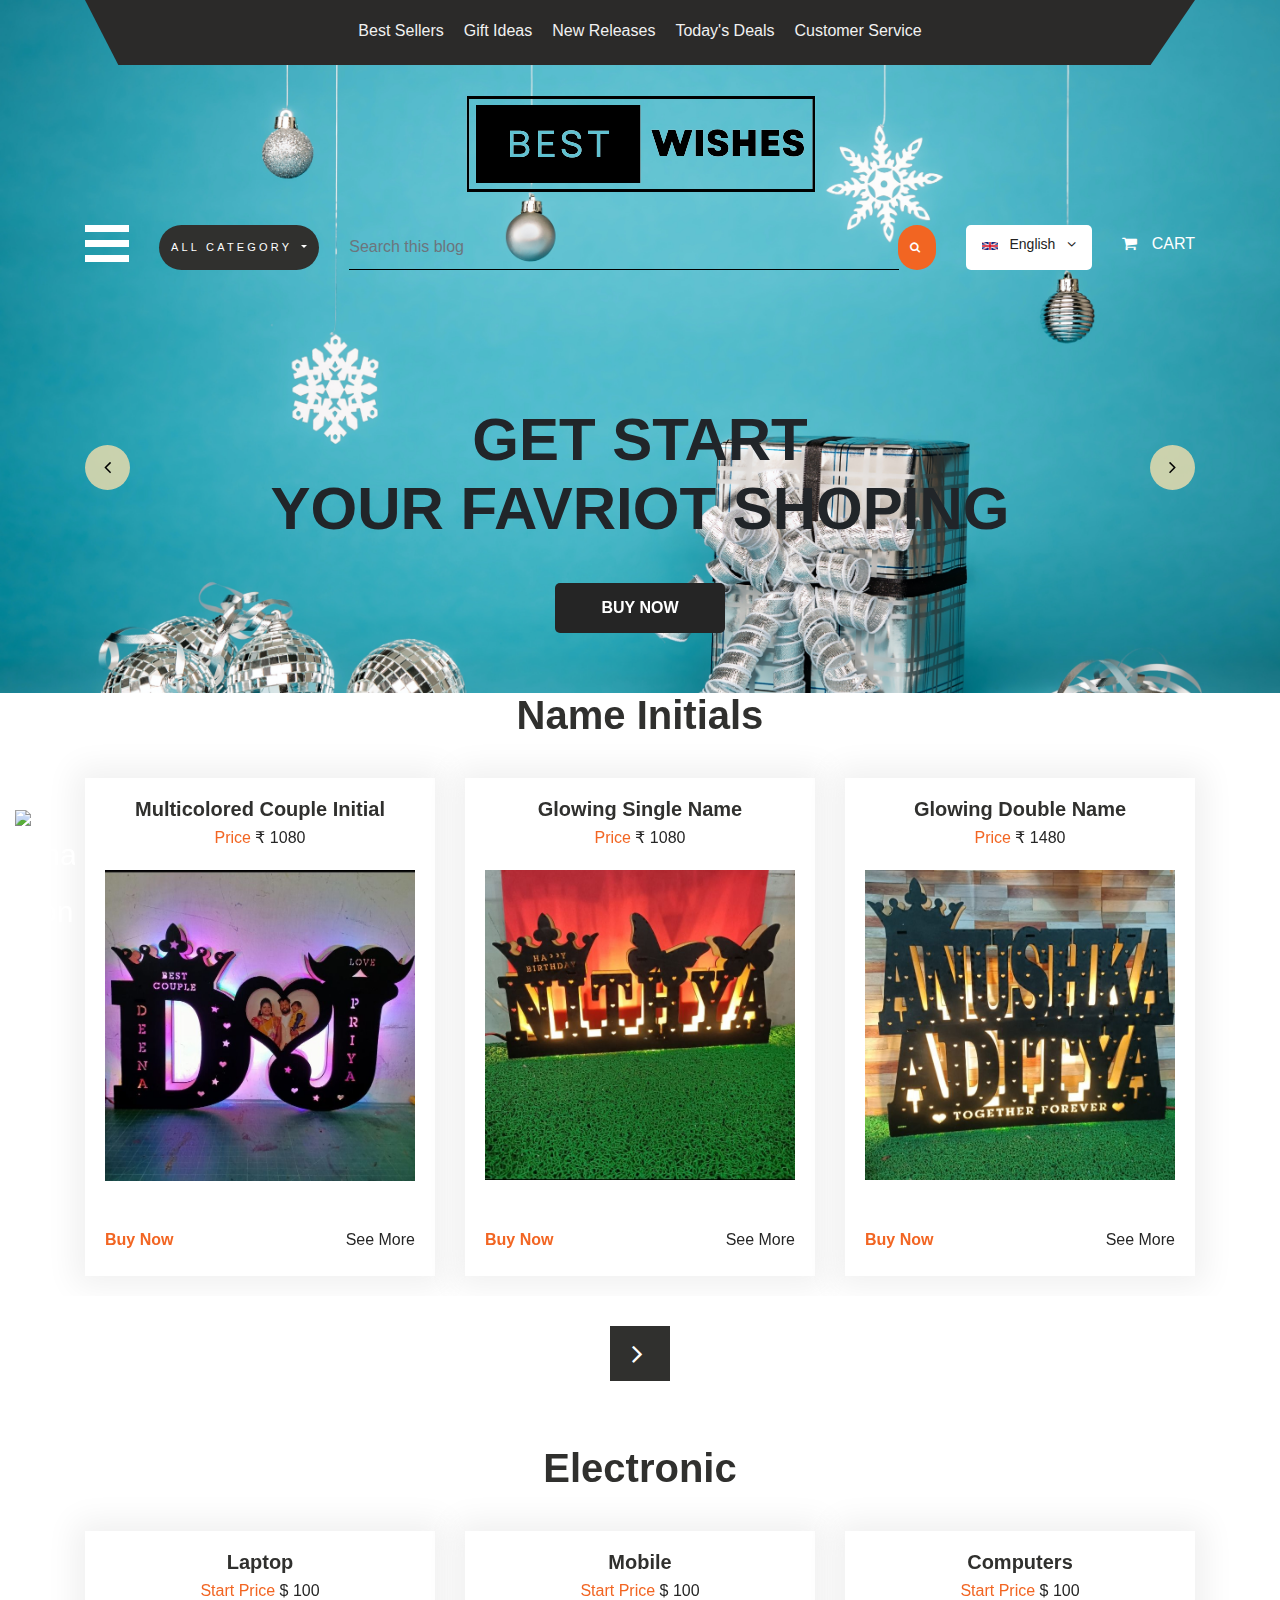
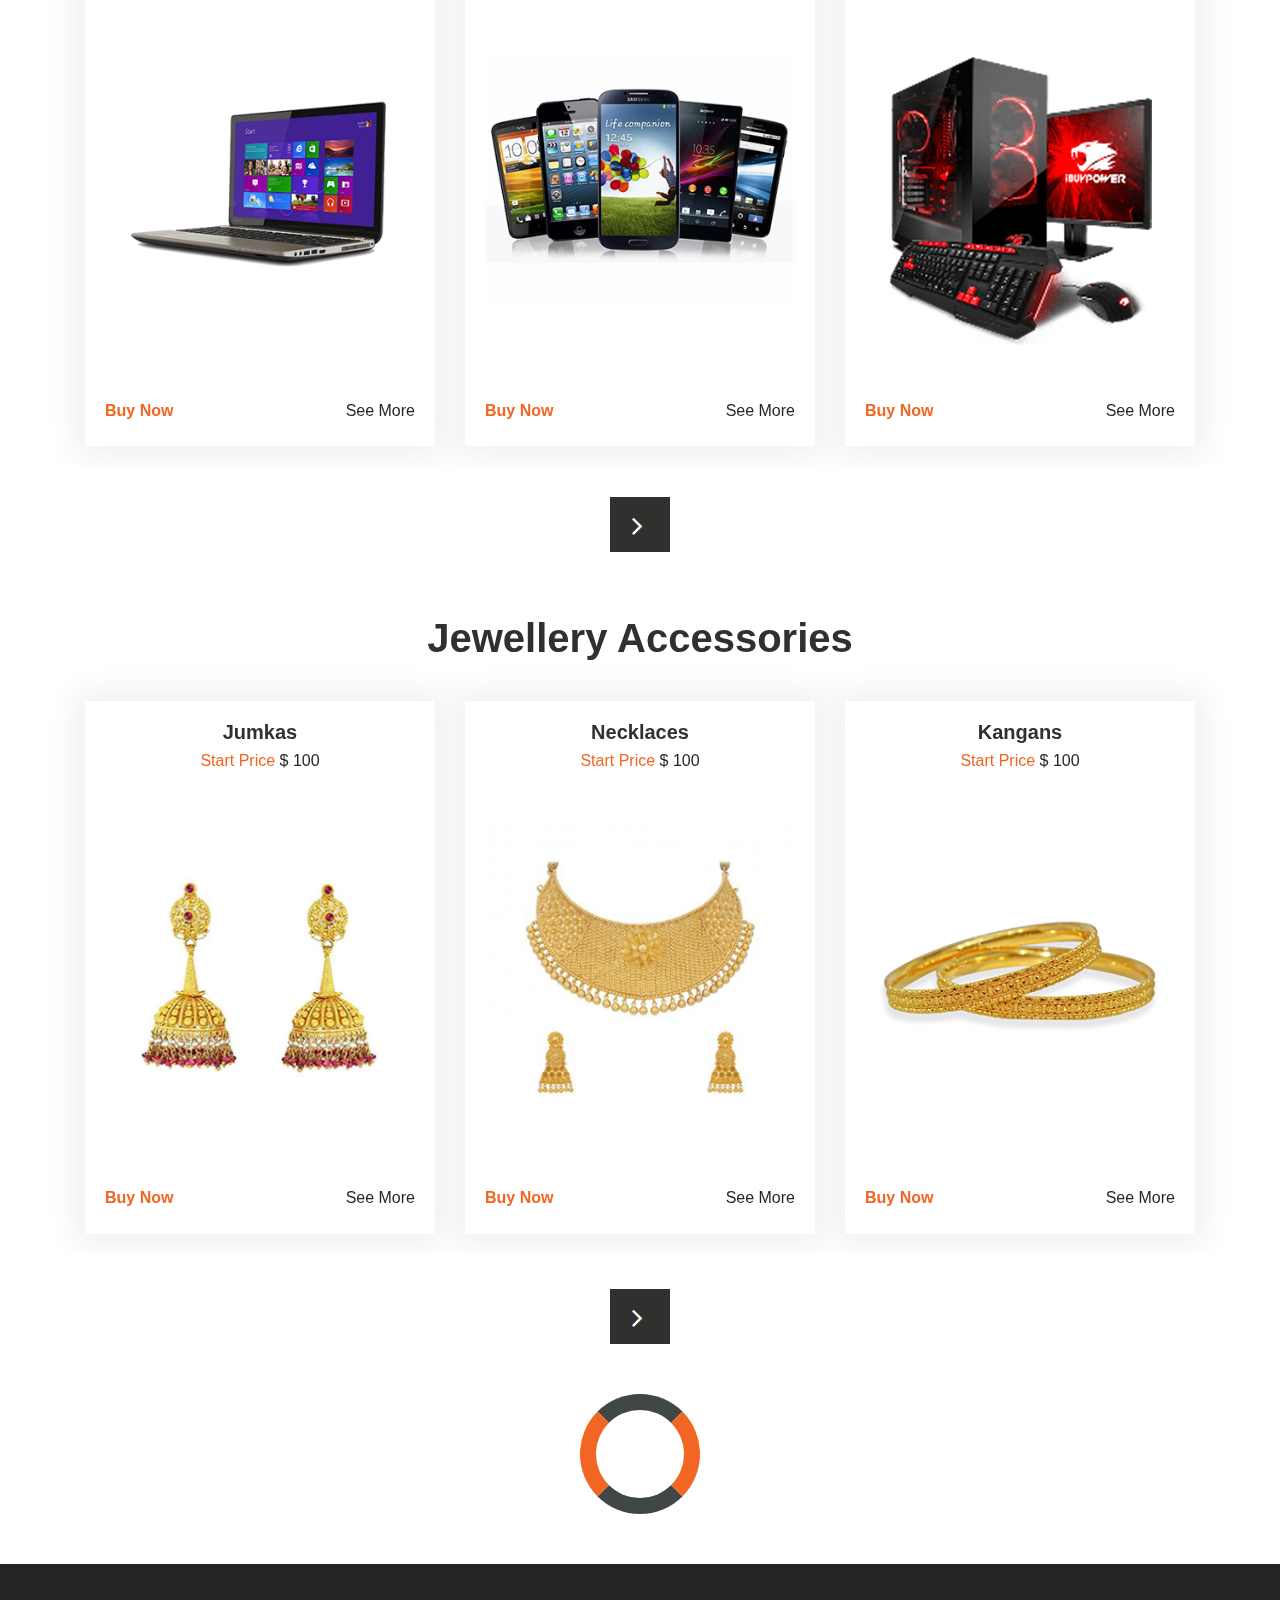
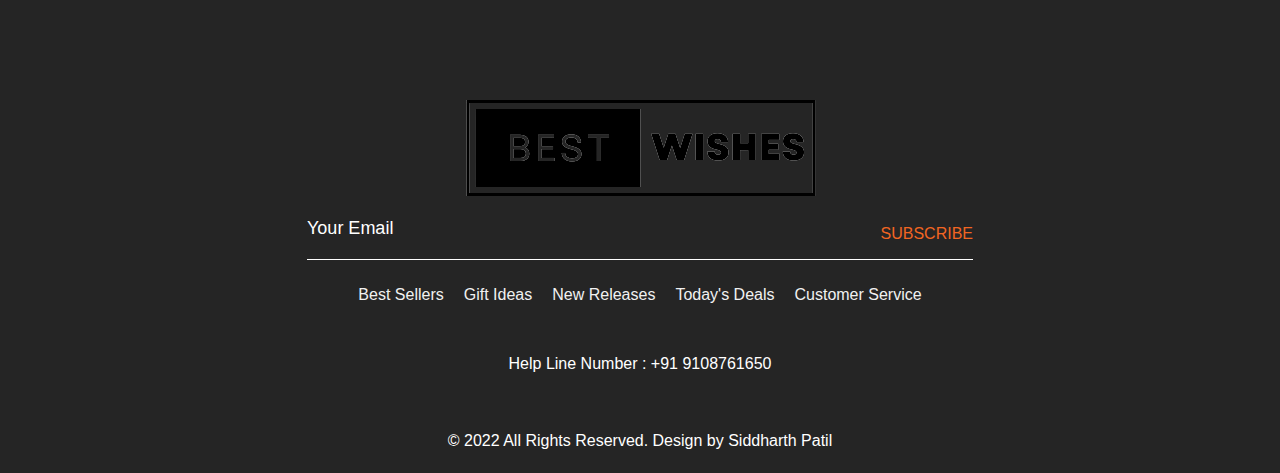
==== index.html @ 0b317fbf "first commit" ====
<!DOCTYPE html>
<html lang="en">
   <head>
      <!-- basic -->
      <meta charset="utf-8">
      <meta http-equiv="X-UA-Compatible" content="IE=edge">
      <meta name="viewport" content="width=device-width, initial-scale=1">
      <!-- mobile metas -->
      <meta name="viewport" content="width=device-width, initial-scale=1">
      <meta name="viewport" content="initial-scale=1, maximum-scale=1">
      <!-- site metas -->
      <title>Best Wishes </title>
      <meta name="keywords" content="">
      <meta name="description" content="">
      <meta name="author" content="">
      <!-- bootstrap css -->
      <link rel="stylesheet" type="text/css" href="css/bootstrap.min.css">
      <!-- style css -->
      <link rel="stylesheet" type="text/css" href="css/style.css">
      <!-- Responsive-->
      <link rel="stylesheet" href="css/responsive.css">
      <!-- fevicon -->
      <link rel="icon" href="images/fevicon.png" type="image/gif" />
      <!-- Scrollbar Custom CSS -->
      <link rel="stylesheet" href="css/jquery.mCustomScrollbar.min.css">
      <!-- Tweaks for older IEs-->
      <link rel="stylesheet" href="https://netdna.bootstrapcdn.com/font-awesome/4.0.3/css/font-awesome.css">
      <!-- fonts -->
      <link href="https://fonts.googleapis.com/css?family=Poppins:400,700&display=swap" rel="stylesheet">
      <!-- font awesome -->
      <link rel="stylesheet" type="text/css" href="https://stackpath.bootstrapcdn.com/font-awesome/4.7.0/css/font-awesome.min.css">
      <!--  -->
      <!-- owl stylesheets -->
      <link href="https://fonts.googleapis.com/css?family=Great+Vibes|Poppins:400,700&display=swap&subset=latin-ext" rel="stylesheet">
      <link rel="stylesheet" href="css/owl.carousel.min.css">
      <link rel="stylesoeet" href="css/owl.theme.default.min.css">
      <link rel="stylesheet" href="https://cdnjs.cloudflare.com/ajax/libs/fancybox/2.1.5/jquery.fancybox.min.css" media="screen">
   </head>
   <body>
      <!-- banner bg main start -->
      <div class="banner_bg_main">
         <!-- header top section start -->
         <div class="container">
            <div class="header_section_top">
               <div class="row">
                  <div class="col-sm-12">
                     <div class="custom_menu">
                        <ul>
                           <li><a href="#">Best Sellers</a></li>
                           <li><a href="#">Gift Ideas</a></li>
                           <li><a href="#">New Releases</a></li>
                           <li><a href="#">Today's Deals</a></li>
                           <li><a href="#">Customer Service</a></li>
                        </ul>
                     </div>
                  </div>
               </div>
            </div>
         </div>
         <!-- header top section start -->
         <!-- logo section start -->
         <div class="logo_section">
            <div class="container">
               <div class="row">
                  <div class="col-sm-12">
                     <div class="logo"><a href="index.html"><img src="images/logo.png"></a></div>
                  </div>
               </div>
            </div>
         </div>
         <!-- logo section end -->
         <!-- header section start -->
         <div class="header_section">
            <div class="container">
               <div class="containt_main">
                  <div id="mySidenav" class="sidenav">
                     <a href="javascript:void(0)" class="closebtn" onclick="closeNav()">&times;</a>
                     <a href="index.html">Home</a>
                     <a href="fashion.html">Fashion</a>
                     <a href="electronic.html">Electronic</a>
                     <a href="jewellery.html">Jewellery</a>
                  </div>
                  <span class="toggle_icon" onclick="openNav()"><img src="images/toggle-icon.png"></span>
                  <div class="dropdown">
                     <button class="btn btn-secondary dropdown-toggle" type="button" id="dropdownMenuButton" data-toggle="dropdown" aria-haspopup="true" aria-expanded="false">All Category 
                     </button>
                     <div class="dropdown-menu" aria-labelledby="dropdownMenuButton" style="height: 350px; overflow-y: scroll;">
                        <a class="dropdown-item" href="#name_initials">Name Initials</a>
                        <a class="dropdown-item" href="#keychaines">Personalized Keychains</a>
                        <a class="dropdown-item" href="#">Table tops</a>
                        <a class="dropdown-item" href="#">Glowing Plaque</a>
                        <a class="dropdown-item" href="#">Personalized Cushions</a>
                        <a class="dropdown-item" href="#">Engagement Platter</a>
                        <a class="dropdown-item" href="#">Miscellaneous Products</a>
                        <a class="dropdown-item" href="#">Religious Products</a>
                        <a class="dropdown-item" href="#">Personalized wall clocks</a>
                        <a class="dropdown-item" href="#">Personalized wallets</a>
                        <a class="dropdown-item" href="#">Combo</a>
                        <a class="dropdown-item" href="#">Chocolates</a>
                        <a class="dropdown-item" href="#">Name Plate</a>
                        <a class="dropdown-item" href="#">Photo Frame</a>
                        <a class="dropdown-item" href="#">Calendar</a>
                        <a class="dropdown-item" href="#">Gifts for valentine's</a>
                        <a class="dropdown-item" href="#">Neon Signs</a>
                     </div>
                  </div>
                  <div class="main">
                     <!-- Another variation with a button -->
                     <div class="input-group">
                        <input type="text" class="form-control" placeholder="Search this blog">
                        <div class="input-group-append">
                           <button class="btn btn-secondary" type="button" style="background-color: #f26522; border-color:#f26522 ">
                           <i class="fa fa-search"></i>
                           </button>
                        </div>
                     </div>
                  </div>
                  <div class="header_box">
                     <div class="lang_box ">
                        <a href="#" title="Language" class="nav-link" data-toggle="dropdown" aria-expanded="true">
                        <img src="images/flag-uk.png" alt="flag" class="mr-2 " title="United Kingdom"> English <i class="fa fa-angle-down ml-2" aria-hidden="true"></i>
                        </a>
                        <div class="dropdown-menu ">
                           <a href="#" class="dropdown-item">
                           <img src="images/flag-france.png" class="mr-2" alt="flag">
                           French
                           </a>
                        </div>
                     </div>
                     <div class="login_menu">
                        <ul>
                           <li><a href="#">
                              <i class="fa fa-shopping-cart" aria-hidden="true"></i>
                              <span class="padding_10">Cart</span></a>
                           </li>
                           <!-- <li><a href="#">
                              <i class="fa fa-user" aria-hidden="true"></i>
                              <span class="padding_10">Cart</span></a>
                           </li> -->
                        </ul>
                     </div>
                  </div>
               </div>
            </div>
         </div>
         <!-- header section end -->
         <!-- banner section start -->
         <div class="banner_section layout_padding">
            <div class="container">
               <div id="my_slider" class="carousel slide" data-ride="carousel">
                  <div class="carousel-inner">
                     <div class="carousel-item active">
                        <div class="row">
                           <div class="col-sm-12">
                              <h1 class="banner_taital">Get Start <br>Your favriot shoping</h1>
                              <div class="buynow_bt"><a href="#">Buy Now</a></div>
                           </div>
                        </div>
                     </div>
                     <div class="carousel-item">
                        <div class="row">
                           <div class="col-sm-12">
                              <h1 class="banner_taital">Best Gift <br>For your Friends</h1>
                              <div class="buynow_bt"><a href="#">Buy Now</a></div>
                           </div>
                        </div>
                     </div>
                     <div class="carousel-item">
                        <div class="row">
                           <div class="col-sm-12">
                              <h1 class="banner_taital">Best Gift <br>For your Family Member</h1>
                              <div class="buynow_bt"><a href="#">Buy Now</a></div>
                           </div>
                        </div>
                     </div>
                     <div class="carousel-item">
                        <div class="row">
                           <div class="col-sm-12">
                              <h1 class="banner_taital">Best Gift <br>For your best person</h1>
                              <div class="buynow_bt"><a href="#">Buy Now</a></div>
                           </div>
                        </div>
                     </div>
                  </div>
                  <a class="carousel-control-prev" href="#my_slider" role="button" data-slide="prev">
                  <i class="fa fa-angle-left"></i>
                  </a>
                  <a class="carousel-control-next" href="#my_slider" role="button" data-slide="next">
                  <i class="fa fa-angle-right"></i>
                  </a>
               </div>
            </div>
         </div>
         <!-- banner section end -->
      </div>
      <!-- banner bg main end -->
      <!-- fashion section start -->
      <div class="fashion_section" id="name_initials">
         <div id="main_slider" class="carousel slide" data-ride="carousel">
            <div class="carousel-inner">
               <div class="carousel-item active">
                  <div class="container">
                     <h1 class="fashion_taital">Name Initials</h1>
                     <div class="fashion_section_2">
                        <div class="row">
                           <div class="col-lg-4 col-sm-4">
                              <div class="box_main">
                                 <h4 class="shirt_text">Multicolored Couple Initial </h4>
                                 <p class="price_text">Price  <span style="color: #262626;">₹ 1080</span></p>
                                 <div class="tshirt_img"><img src="images/Name_Initials/Multicolored_couple_Initial.jpg"></div>
                                 <div class="btn_main">
                                    <div class="buy_bt"><a href="byunow.html">Buy Now</a></div>
                                    <div class="seemore_bt"><a href="#">See More</a></div>
                                 </div>
                              </div>
                           </div>
                           <div class="col-lg-4 col-sm-4">
                              <div class="box_main">
                                 <h4 class="shirt_text">Glowing Single Name</h4>
                                 <p class="price_text">Price  <span style="color: #262626;">₹ 1080</span></p>
                                 <div class="tshirt_img"><img src="images/Name_Initials/glowing_single_name.jpg"></div>
                                 <div class="btn_main">
                                    <div class="buy_bt"><a href="#">Buy Now</a></div>
                                    <div class="seemore_bt"><a href="#">See More</a></div>
                                 </div>
                              </div>
                           </div>
                           <div class="col-lg-4 col-sm-4">
                              <div class="box_main">
                                 <h4 class="shirt_text">Glowing Double Name</h4>
                                 <p class="price_text">Price  <span style="color: #262626;">₹ 1480</span></p>
                                 <div class="tshirt_img"><img src="images/Name_Initials/Glowing_Double_name.jpg"></div>
                                 <div class="btn_main">
                                    <div class="buy_bt"><a href="#">Buy Now</a></div>
                                    <div class="seemore_bt"><a href="#">See More</a></div>
                                 </div>
                              </div>
                           </div>
                        </div>
                     </div>
                  </div>
               </div>
               <div class="carousel-item">
                  <div class="container">
                     <h1 class="fashion_taital">Name Initials</h1>
                     <div class="fashion_section_2">
                        <div class="row">
                           <div class="col-lg-4 col-sm-4">
                              <div class="box_main">
                                 <h4 class="shirt_text">Led Name Table Top</h4>
                                 <p class="price_text">Price  <span style="color: #262626;">₹ 1080.00</span></p>
                                 <div class="tshirt_img"><img src="images/Name_Initials/Led_Name_table_Top.jpg"></div>
                                 <div class="btn_main">
                                    <div class="buy_bt"><a href="#">Buy Now</a></div>
                                    <div class="seemore_bt"><a href="#">See More</a></div>
                                 </div>
                              </div>
                           </div>
                           <div class="col-lg-4 col-sm-4">
                              <div class="box_main">
                                 <h4 class="shirt_text">Glowing Couple Initial<h4>
                                 <p class="price_text">Price  <span style="color: #262626;">₹ 999</span></p>
                                 <div class="tshirt_img"><img src="images/Name_Initials/Glowing_couple_Initial.jpg"></div>
                                 <div class="btn_main">
                                    <div class="buy_bt"><a href="#">Buy Now</a></div>
                                    <div class="seemore_bt"><a href="#">See More</a></div>
                                 </div>
                              </div>
                           </div>
                           <div class="col-lg-4 col-sm-4">
                              <div class="box_main">
                                 <h4 class="shirt_text">LED Initial</h4>
                                 <p class="price_text">Price  <span style="color: #262626;">₹ 800</span></p>
                                 <div class="tshirt_img"><img src="images/Name_Initials/LED_Initial.jpg"></div>
                                 <div class="btn_main">
                                    <div class="buy_bt"><a href="#">Buy Now</a></div>
                                    <div class="seemore_bt"><a href="#">See More</a></div>
                                 </div>
                              </div>
                           </div>
                        </div>
                     </div>
                  </div>
               </div>
            </div>
            <a class="carousel-control-prev" href="#main_slider" role="button" data-slide="prev">
            <i class="fa fa-angle-left"></i>
            </a>
            <a class="carousel-control-next" href="#main_slider" role="button" data-slide="next">
            <i class="fa fa-angle-right"></i>
            </a>
         </div>
      </div>
      <!-- fashion section end -->
      <!-- electronic section start -->
      <div class="fashion_section" id="keychaines">
         <div id="electronic_main_slider" class="carousel slide" data-ride="carousel">
            <div class="carousel-inner">
               <div class="carousel-item active">
                  <div class="container">
                     <h1 class="fashion_taital">Electronic</h1>
                     <div class="fashion_section_2">
                        <div class="row">
                           <div class="col-lg-4 col-sm-4">
                              <div class="box_main">
                                 <h4 class="shirt_text">Laptop</h4>
                                 <p class="price_text">Start Price  <span style="color: #262626;">$ 100</span></p>
                                 <div class="electronic_img"><img src="images/laptop-img.png"></div>
                                 <div class="btn_main">
                                    <div class="buy_bt"><a href="#">Buy Now</a></div>
                                    <div class="seemore_bt"><a href="#">See More</a></div>
                                 </div>
                              </div>
                           </div>
                           <div class="col-lg-4 col-sm-4">
                              <div class="box_main">
                                 <h4 class="shirt_text">Mobile</h4>
                                 <p class="price_text">Start Price  <span style="color: #262626;">$ 100</span></p>
                                 <div class="electronic_img"><img src="images/mobile-img.png"></div>
                                 <div class="btn_main">
                                    <div class="buy_bt"><a href="#">Buy Now</a></div>
                                    <div class="seemore_bt"><a href="#">See More</a></div>
                                 </div>
                              </div>
                           </div>
                           <div class="col-lg-4 col-sm-4">
                              <div class="box_main">
                                 <h4 class="shirt_text">Computers</h4>
                                 <p class="price_text">Start Price  <span style="color: #262626;">$ 100</span></p>
                                 <div class="electronic_img"><img src="images/computer-img.png"></div>
                                 <div class="btn_main">
                                    <div class="buy_bt"><a href="#">Buy Now</a></div>
                                    <div class="seemore_bt"><a href="#">See More</a></div>
                                 </div>
                              </div>
                           </div>
                        </div>
                     </div>
                  </div>
               </div>
               <div class="carousel-item">
                  <div class="container">
                     <h1 class="fashion_taital">Electronic</h1>
                     <div class="fashion_section_2">
                        <div class="row">
                           <div class="col-lg-4 col-sm-4">
                              <div class="box_main">
                                 <h4 class="shirt_text">Laptop</h4>
                                 <p class="price_text">Start Price  <span style="color: #262626;">$ 100</span></p>
                                 <div class="electronic_img"><img src="images/laptop-img.png"></div>
                                 <div class="btn_main">
                                    <div class="buy_bt"><a href="#">Buy Now</a></div>
                                    <div class="seemore_bt"><a href="#">See More</a></div>
                                 </div>
                              </div>
                           </div>
                           <div class="col-lg-4 col-sm-4">
                              <div class="box_main">
                                 <h4 class="shirt_text">Mobile</h4>
                                 <p class="price_text">Start Price  <span style="color: #262626;">$ 100</span></p>
                                 <div class="electronic_img"><img src="images/mobile-img.png"></div>
                                 <div class="btn_main">
                                    <div class="buy_bt"><a href="#">Buy Now</a></div>
                                    <div class="seemore_bt"><a href="#">See More</a></div>
                                 </div>
                              </div>
                           </div>
                           <div class="col-lg-4 col-sm-4">
                              <div class="box_main">
                                 <h4 class="shirt_text">Computers</h4>
                                 <p class="price_text">Start Price  <span style="color: #262626;">$ 100</span></p>
                                 <div class="electronic_img"><img src="images/computer-img.png"></div>
                                 <div class="btn_main">
                                    <div class="buy_bt"><a href="#">Buy Now</a></div>
                                    <div class="seemore_bt"><a href="#">See More</a></div>
                                 </div>
                              </div>
                           </div>
                        </div>
                     </div>
                  </div>
               </div>
               <div class="carousel-item">
                  <div class="container">
                     <h1 class="fashion_taital">Electronic</h1>
                     <div class="fashion_section_2">
                        <div class="row">
                           <div class="col-lg-4 col-sm-4">
                              <div class="box_main">
                                 <h4 class="shirt_text">Laptop</h4>
                                 <p class="price_text">Start Price  <span style="color: #262626;">$ 100</span></p>
                                 <div class="electronic_img"><img src="images/laptop-img.png"></div>
                                 <div class="btn_main">
                                    <div class="buy_bt"><a href="#">Buy Now</a></div>
                                    <div class="seemore_bt"><a href="#">See More</a></div>
                                 </div>
                              </div>
                           </div>
                           <div class="col-lg-4 col-sm-4">
                              <div class="box_main">
                                 <h4 class="shirt_text">Mobile</h4>
                                 <p class="price_text">Start Price  <span style="color: #262626;">$ 100</span></p>
                                 <div class="electronic_img"><img src="images/mobile-img.png"></div>
                                 <div class="btn_main">
                                    <div class="buy_bt"><a href="#">Buy Now</a></div>
                                    <div class="seemore_bt"><a href="#">See More</a></div>
                                 </div>
                              </div>
                           </div>
                           <div class="col-lg-4 col-sm-4">
                              <div class="box_main">
                                 <h4 class="shirt_text">Computers</h4>
                                 <p class="price_text">Start Price  <span style="color: #262626;">$ 100</span></p>
                                 <div class="electronic_img"><img src="images/computer-img.png"></div>
                                 <div class="btn_main">
                                    <div class="buy_bt"><a href="#">Buy Now</a></div>
                                    <div class="seemore_bt"><a href="#">See More</a></div>
                                 </div>
                              </div>
                           </div>
                        </div>
                     </div>
                  </div>
               </div>
            </div>
            <a class="carousel-control-prev" href="#electronic_main_slider" role="button" data-slide="prev">
            <i class="fa fa-angle-left"></i>
            </a>
            <a class="carousel-control-next" href="#electronic_main_slider" role="button" data-slide="next">
            <i class="fa fa-angle-right"></i>
            </a>
         </div>
      </div>
      <!-- electronic section end -->
      <!-- jewellery  section start -->
      <div class="jewellery_section">
         <div id="jewellery_main_slider" class="carousel slide" data-ride="carousel">
            <div class="carousel-inner">
               <div class="carousel-item active">
                  <div class="container">
                     <h1 class="fashion_taital">Jewellery Accessories</h1>
                     <div class="fashion_section_2">
                        <div class="row">
                           <div class="col-lg-4 col-sm-4">
                              <div class="box_main">
                                 <h4 class="shirt_text">Jumkas</h4>
                                 <p class="price_text">Start Price  <span style="color: #262626;">$ 100</span></p>
                                 <div class="jewellery_img"><img src="images/jhumka-img.png"></div>
                                 <div class="btn_main">
                                    <div class="buy_bt"><a href="#">Buy Now</a></div>
                                    <div class="seemore_bt"><a href="#">See More</a></div>
                                 </div>
                              </div>
                           </div>
                           <div class="col-lg-4 col-sm-4">
                              <div class="box_main">
                                 <h4 class="shirt_text">Necklaces</h4>
                                 <p class="price_text">Start Price  <span style="color: #262626;">$ 100</span></p>
                                 <div class="jewellery_img"><img src="images/neklesh-img.png"></div>
                                 <div class="btn_main">
                                    <div class="buy_bt"><a href="#">Buy Now</a></div>
                                    <div class="seemore_bt"><a href="#">See More</a></div>
                                 </div>
                              </div>
                           </div>
                           <div class="col-lg-4 col-sm-4">
                              <div class="box_main">
                                 <h4 class="shirt_text">Kangans</h4>
                                 <p class="price_text">Start Price  <span style="color: #262626;">$ 100</span></p>
                                 <div class="jewellery_img"><img src="images/kangan-img.png"></div>
                                 <div class="btn_main">
                                    <div class="buy_bt"><a href="#">Buy Now</a></div>
                                    <div class="seemore_bt"><a href="#">See More</a></div>
                                 </div>
                              </div>
                           </div>
                        </div>
                     </div>
                  </div>
               </div>
               <div class="carousel-item">
                  <div class="container">
                     <h1 class="fashion_taital">Jewellery Accessories</h1>
                     <div class="fashion_section_2">
                        <div class="row">
                           <div class="col-lg-4 col-sm-4">
                              <div class="box_main">
                                 <h4 class="shirt_text">Jumkas</h4>
                                 <p class="price_text">Start Price  <span style="color: #262626;">$ 100</span></p>
                                 <div class="jewellery_img"><img src="images/jhumka-img.png"></div>
                                 <div class="btn_main">
                                    <div class="buy_bt"><a href="#">Buy Now</a></div>
                                    <div class="seemore_bt"><a href="#">See More</a></div>
                                 </div>
                              </div>
                           </div>
                           <div class="col-lg-4 col-sm-4">
                              <div class="box_main">
                                 <h4 class="shirt_text">Necklaces</h4>
                                 <p class="price_text">Start Price  <span style="color: #262626;">$ 100</span></p>
                                 <div class="jewellery_img"><img src="images/neklesh-img.png"></div>
                                 <div class="btn_main">
                                    <div class="buy_bt"><a href="#">Buy Now</a></div>
                                    <div class="seemore_bt"><a href="#">See More</a></div>
                                 </div>
                              </div>
                           </div>
                           <div class="col-lg-4 col-sm-4">
                              <div class="box_main">
                                 <h4 class="shirt_text">Kangans</h4>
                                 <p class="price_text">Start Price  <span style="color: #262626;">$ 100</span></p>
                                 <div class="jewellery_img"><img src="images/kangan-img.png"></div>
                                 <div class="btn_main">
                                    <div class="buy_bt"><a href="#">Buy Now</a></div>
                                    <div class="seemore_bt"><a href="#">See More</a></div>
                                 </div>
                              </div>
                           </div>
                        </div>
                     </div>
                  </div>
               </div>
               <div class="carousel-item">
                  <div class="container">
                     <h1 class="fashion_taital">Jewellery Accessories</h1>
                     <div class="fashion_section_2">
                        <div class="row">
                           <div class="col-lg-4 col-sm-4">
                              <div class="box_main">
                                 <h4 class="shirt_text">Jumkas</h4>
                                 <p class="price_text">Start Price  <span style="color: #262626;">$ 100</span></p>
                                 <div class="jewellery_img"><img src="images/jhumka-img.png"></div>
                                 <div class="btn_main">
                                    <div class="buy_bt"><a href="#">Buy Now</a></div>
                                    <div class="seemore_bt"><a href="#">See More</a></div>
                                 </div>
                              </div>
                           </div>
                           <div class="col-lg-4 col-sm-4">
                              <div class="box_main">
                                 <h4 class="shirt_text">Necklaces</h4>
                                 <p class="price_text">Start Price  <span style="color: #262626;">$ 100</span></p>
                                 <div class="jewellery_img"><img src="images/neklesh-img.png"></div>
                                 <div class="btn_main">
                                    <div class="buy_bt"><a href="#">Buy Now</a></div>
                                    <div class="seemore_bt"><a href="#">See More</a></div>
                                 </div>
                              </div>
                           </div>
                           <div class="col-lg-4 col-sm-4">
                              <div class="box_main">
                                 <h4 class="shirt_text">Kangans</h4>
                                 <p class="price_text">Start Price  <span style="color: #262626;">$ 100</span></p>
                                 <div class="jewellery_img"><img src="images/kangan-img.png"></div>
                                 <div class="btn_main">
                                    <div class="buy_bt"><a href="#">Buy Now</a></div>
                                    <div class="seemore_bt"><a href="#">See More</a></div>
                                 </div>
                              </div>
                           </div>
                        </div>
                     </div>
                  </div>
               </div>
            </div>
            <a class="carousel-control-prev" href="#jewellery_main_slider" role="button" data-slide="prev">
            <i class="fa fa-angle-left"></i>
            </a>
            <a class="carousel-control-next" href="#jewellery_main_slider" role="button" data-slide="next">
            <i class="fa fa-angle-right"></i>
            </a>
            <div class="loader_main">
               <div class="loader"></div>
            </div>
         </div>
      </div>
      <!-- jewellery  section end -->
      <!-- footer section start -->
      <div class="footer_section layout_padding">
         <div class="container">
            <div class="footer_logo"><a href="index.html"><img src="images/logo.png"></a></div>
            <div class="input_bt">
               <input type="text" class="mail_bt" placeholder="Your Email" name="Your Email">
               <span class="subscribe_bt" id="basic-addon2"><a href="#">Subscribe</a></span>
            </div>
            <div class="footer_menu">
               <ul>
                  <li><a href="#">Best Sellers</a></li>
                  <li><a href="#">Gift Ideas</a></li>
                  <li><a href="#">New Releases</a></li>
                  <li><a href="#">Today's Deals</a></li>
                  <li><a href="#">Customer Service</a></li>
               </ul>
            </div>
            <div class="location_main">Help Line  Number : <a href="#">+91 9108761650</a></div>
         </div>
      </div>
      <!-- footer section end -->
      <!-- copyright section start -->
      <div class="copyright_section">
         <div class="container">
            <p class="copyright_text">© 2022 All Rights Reserved. Design by <a href="https://html.design">Siddharth Patil</a></p>
         </div>
      </div>
      <!-- copyright section end -->
      <!-- whats-app floating -->
      <a class="whats-app" href="https://wa.me/9108761650" target="_blank">
         <img class="my-float" src="https://proffitify-assets.s3.ap-south-1.amazonaws.com/img/whatsapp.png" alt="Whatsapp-Icon" />
      </a>
      <!-- Javascript files-->
      <script src="js/jquery.min.js"></script>
      <script src="js/popper.min.js"></script>
      <script src="js/bootstrap.bundle.min.js"></script>
      <script src="js/jquery-3.0.0.min.js"></script>
      <script src="js/plugin.js"></script>
      <!-- sidebar -->
      <script src="js/jquery.mCustomScrollbar.concat.min.js"></script>
      <script src="js/custom.js"></script>
      <script>
         function openNav() {
           document.getElementById("mySidenav").style.width = "250px";
         }
         
         function closeNav() {
           document.getElementById("mySidenav").style.width = "0";
         }
      </script>
   </body>
</html>
---- css/style.css ----
--------------------------------------------------------------------- File Name: style.css ---------------------------------------------------------------------*/
/*--------------------------------------------------------------------- import Files ---------------------------------------------------------------------*/

@import url(animate.min.css);
@import url(normalize.css);
@import url(icomoon.css);
@import url(css/font-awesome.min.css);
@import url(meanmenu.css);
@import url(owl.carousel.min.css);
@import url(swiper.min.css);
@import url(slick.css);
@import url(jquery.fancybox.min.css);
@import url(jquery-ui.css);
@import url(nice-select.css);

/*--------------------------------------------------------------------- skeleton ---------------------------------------------------------------------*/

* {
    box-sizing: border-box !important;
    transition: ease all 0.5s;
}

html {
    scroll-behavior: smooth;
    overflow-x: hidden;
}

body {
    color: #666666;
    font-size: 14px;
    line-height: 1.80857;
    font-weight: normal;
    overflow-x: hidden;
    font-family: 'Poppins', sans-serif;
}

a {
    color: #1f1f1f;
    text-decoration: none !important;
    outline: none !important;
    -webkit-transition: all .3s ease-in-out;
    -moz-transition: all .3s ease-in-out;
    -ms-transition: all .3s ease-in-out;
    -o-transition: all .3s ease-in-out;
    transition: all .3s ease-in-out;
}

h1,
h2,
h3,
h4,
h5,
h6 {
    letter-spacing: 0;
    font-weight: normal;
    position: relative;
    padding: 0 0 10px 0;
    font-weight: normal;
    line-height: normal;
    color: #111111;
    margin: 0
}

h1 {
    font-size: 24px
}

h2 {
    font-size: 22px
}

h3 {
    font-size: 18px
}

h4 {
    font-size: 16px
}

h5 {
    font-size: 14px
}

h6 {
    font-size: 13px
}

*,
*::after,
*::before {
    -webkit-box-sizing: border-box;
    -moz-box-sizing: border-box;
    box-sizing: border-box;
}

h1 a,
h2 a,
h3 a,
h4 a,
h5 a,
h6 a {
    color: #212121;
    text-decoration: none!important;
    opacity: 1
}

button:focus {
    outline: none;
}

ul,
li,
ol {
    margin: 0px;
    padding: 0px;
    list-style: none;
}

p {
    margin: 20px;
    font-weight: 300;
    font-size: 15px;
    line-height: 24px;
}

a {
    color: #222222;
    text-decoration: none;
    outline: none !important;
}

a,
.btn {
    text-decoration: none !important;
    outline: none !important;
    -webkit-transition: all .3s ease-in-out;
    -moz-transition: all .3s ease-in-out;
    -ms-transition: all .3s ease-in-out;
    -o-transition: all .3s ease-in-out;
    transition: all .3s ease-in-out;
}

img {
    max-width: 100%;
    height: auto;
}

 :focus {
    outline: 0;
}

.paddind_bottom_0 {
    padding-bottom: 0 !important;
}

.btn-custom {
    margin-top: 20px;
    background-color: transparent !important;
    border: 2px solid #ddd;
    padding: 12px 40px;
    font-size: 16px;
}

.lead {
    font-size: 18px;
    line-height: 30px;
    color: #767676;
    margin: 0;
    padding: 0;
}

.form-control:focus {
    border-color: #ffffff !important;
    box-shadow: 0 0 0 .2rem rgba(255, 255, 255, .25);
}

.navbar-form input {
    border: none !important;
}

.badge {
    font-weight: 500;
}

blockquote {
    margin: 20px 0 20px;
    padding: 30px;
}

button {
    border: 0;
    margin: 0;
    padding: 0;
    cursor: pointer;
}

.full {
    float: left;
    width: 100%;
}

.layout_padding {
    padding-top:  135px;
    padding-bottom: 0px;
}

.padding_0 {
    padding: 0px;
}


/* banner bg main start */

.banner_bg_main {
    width: 100%;
    float: left;
    background-image: url(../images/banner-2.jpg);
    height: auto;
    background-size: 100%;
    background-repeat: no-repeat;
}


/* banner bg main end */


/* header top section start */

.header_section_top {
    width: 100%;
    float: left;
    background-color: #2b2a29;
    clip-path: polygon(0 0, 100% 0, 96% 100%, 3% 100%);
    height: auto;
    padding: 10px 0px;
}

.custom_menu {
    width: 100%;
    margin: 0 auto;
    text-align: center;
}

.custom_menu ul {
    margin: 0px;
    padding: 0px;
    display: inline-block;
}

.custom_menu li {
    float: left;
    font-size: 16px;
    color: #f1f1f1;
    padding: 6px 10px 0px 10px;
}

.custom_menu li a {
    color: #f1f1f1;
}

.custom_menu li a:hover {
    color: #f26522;
}


/* header top section end */


/* logo section start */

.logo_section {
    width: 100%;
    float: left;
}

.logo {
    width: 100%;
    float: left;
    text-align: center;
    padding: 30px 0px;
}


/* logo section end */


/* header section start */

.header_section {
    width: 100%;
    display: flex;
}

.containt_main {
    display: flex;
}


/* opennav bar start */

.sidenav {
    height: 100%;
    width: 0;
    position: fixed;
    z-index: 1;
    top: 0;
    left: 0;
    background-color: #111;
    overflow-x: hidden;
    transition: 0.5s;
    padding-top: 60px;
}

.sidenav a {
    padding: 8px 8px 8px 32px;
    text-decoration: none;
    font-size: 20px;
    color: #ffffff;
    display: block;
    transition: 0.3s;
}

.sidenav a:hover {
    color: #f26522;
}

.sidenav .closebtn {
    position: absolute;
    top: 0;
    right: 25px;
    font-size: 36px;
    margin-left: 50px;
}

@media screen and (max-height: 450px) {
    .sidenav {
        padding-top: 15px;
    }
    .sidenav a {
        font-size: 18px;
    }
}

.toggle_icon {
    cursor: pointer;
    color: #ffffff;
    order: 2;
}

.header_box {
    order: 2;
    display: flex;
}

.dropdown,
.dropleft,
.dropright,
.dropup {
    position: relative;
    margin: 0 auto;
    text-align: center;
    display: inline-block;
    margin-left: 30px;
    order: 2;
}

.btn-secondary {
    color: #fff;
    background-color: #30302e;
    border-color: #30302e;
}

.btn-secondary:hover {
    color: #fff;
    background-color: #30302e;
    border-color: #30302e;
}

.show>.btn-secondary.dropdown-toggle:focus {
    box-shadow: none;
}


/* opennav bar end */


/* Styles for wrapping the search box start */

.main {
    flex: 1;
    margin: 0px 30px;
    display: inline-block;
    order: 2;
}


/* Bootstrap 4 text input with search icon */

.has-search .form-control {
    padding-left: 2.375rem;
}

.has-search .form-control-feedback {
    position: absolute;
    z-index: 2;
    display: block;
    width: 2.375rem;
    height: 2.375rem;
    line-height: 2.375rem;
    text-align: center;
    pointer-events: none;
    color: #aaa;
}


/* Styles for wrapping the search box end */

.login_menu {
    display: flex;
    text-align: right;
    float: right;
}

.login_menu ul {
    margin: 0px;
    padding: 0px;
}

.login_menu li {
    float: left;
    font-size: 16px;
    color: #ffffff;
    text-transform: uppercase;
    padding-left: 10px;
    padding-top: 4px;
}

.login_menu li a {
    color: #ffffff;
}

.login_menu li a:hover {
    color: #f26522;
}

.padding_10 {
    padding-left: 10px;
}


/* flage css start */

.lang_box {
    display: flex;
    float: right;
    background: #fff;
    border-radius: 5px;
    margin-right: 20px;
}

.nav-link {
    display: block;
    padding: .4rem 1rem;
}

a:hover {
    color: #f26522;
    text-decoration: underline;
}


/* flage css end */


/* header section end */


/* banner section start */

.banner_section {
    width: 100%;
    float: left;
    padding-bottom: 60px;
}

.banner_taital {
    width: 100%;
    font-size: 60px;
    color: #212529;
    text-align: center;
    text-transform: uppercase;
    font-weight: bold;
}

.buynow_bt {
    width: 170px;
    margin: 0 auto;
    padding-top: 30px;
}

.buynow_bt a {
    width: 100%;
    float: left;
    font-size: 16px;
    color: #ffffff;
    background-color: #252525;
    text-align: center;
    padding: 10px 0px;
    border-radius: 5px;
    text-transform: uppercase;
    font-weight: bold;
}

.buynow_bt a:hover {
    background-color: #f26522;
    color: #ffffff;
}

#my_slider a.carousel-control-next {
    right: 0px;
    top: 40px;
}

#my_slider a.carousel-control-prev {
    left: 0px;
    top: 40px;
}

#my_slider .carousel-control-next,
#my_slider .carousel-control-prev {
    width: 45px;
    height: 45px;
    background: rgb(242, 222, 172, 0.80);
    opacity: 1;
    font-size: 20px;
    color: #000;
    border-radius: 100px;
}

#my_slider .carousel-control-next:focus,
#my_slider .carousel-control-next:hover,
#my_slider .carousel-control-prev:focus,
#my_slider .carousel-control-prev:hover {
    color: #fff;
}


/* banner section end */


/* fashion section start */

.fashion_section {
    width: 100%;
    float: left;
    padding-bottom: 150px;
}

.fashion_taital {
    width: 100%;
    font-size: 40px;
    color: #30302e;
    text-align: center;
    font-weight: bold;
}

.fashion_section_2 {
    width: 100%;
    margin-top: 30px;
}

.box_main {
    width: 100%;
    background-color: #ffffff;
    height: auto;
    padding: 20px;
    box-shadow: 0px 0 30px 10px #f0f0f0;
    margin-bottom: 20px;
}

.shirt_text {
    width: 100%;
    font-size: 20px;
    color: #30302e;
    text-align: center;
    font-weight: bold;
    padding-bottom: 5px;
}

.price_text {
    width: 100%;
    font-size: 16px;
    color: #f26522;
    text-align: center;
    margin: 0px;
}

.tshirt_img {
    width: 100%;
    text-align: center;
    margin: 20px 0px;
    min-height: 335px;
}

.btn_main {
    width: 100%;
    display: flex;
}

.buy_bt {
    float: left;
    width: 100%;
}

.buy_bt a {
    width: 100%;
    font-size: 16px;
    color: #f26522;
    background-color: transparent;
    text-align: right;
    font-weight: bold;
}

.buy_bt a:hover {
    background-color: transparent;
    color: #262626;
}

.seemore_bt {
    width: 100%;
    float: right;
    text-align: right;
}

.seemore_bt a {
    width: 100%;
    font-size: 16px;
    color: #262626;
    background-color: transparent;
    text-align: right;
}

.seemore_bt a:hover {
    background-color: transparent;
    color: #f26522;
}

#main_slider a.carousel-control-next {
    right: 615px;
    top: 105%;
}

#main_slider a.carousel-control-prev {
    left: 615px;
    top: 105%;
}

#main_slider .carousel-control-next,
#main_slider .carousel-control-prev {
    width: 55px;
    height: 55px;
    background-color: #30302e;
    opacity: 1;
    font-size: 30px;
    color: #ffffff;
}

#main_slider .carousel-control-next:focus,
#main_slider .carousel-control-next:hover,
#main_slider .carousel-control-prev:focus,
#main_slider .carousel-control-prev:hover {
    color: #fff;
    background-color: #f26522;
}


/* fashion section end */


/* electronic section start */

.electronic_img {
    width: 100%;
    text-align: center;
    margin: 50px 0px;
    min-height: 293px;
}

#electronic_main_slider a.carousel-control-next {
    right: 615px;
    top: 105%;
}

#electronic_main_slider a.carousel-control-prev {
    left: 615px;
    top: 105%;
}

#electronic_main_slider .carousel-control-next,
#electronic_main_slider .carousel-control-prev {
    width: 55px;
    height: 55px;
    background-color: #30302e;
    opacity: 1;
    font-size: 30px;
    color: #ffffff;
}

#electronic_main_slider .carousel-control-next:focus,
#electronic_main_slider .carousel-control-next:hover,
#electronic_main_slider .carousel-control-prev:focus,
#electronic_main_slider .carousel-control-prev:hover {
    color: #fff;
    background-color: #f26522;
}


/* electronic section end */


/* jewellery section start */

.jewellery_section {
    width: 100%;
    float: left;
    padding-bottom: 50px;
}

.jewellery_img {
    width: 100%;
    text-align: center;
    margin: 50px 0px;
    min-height: 293px;
}

#jewellery_main_slider a.carousel-control-next {
    right: 615px;
    top: 75%;
}

#jewellery_main_slider a.carousel-control-prev {
    left: 615px;
    top: 75%;
}

#jewellery_main_slider .carousel-control-next,
#jewellery_main_slider .carousel-control-prev {
    width: 55px;
    height: 55px;
    background-color: #30302e;
    opacity: 1;
    font-size: 30px;
    color: #ffffff;
}

#jewellery_main_slider .carousel-control-next:focus,
#jewellery_main_slider .carousel-control-next:hover,
#jewellery_main_slider .carousel-control-prev:focus,
#jewellery_main_slider .carousel-control-prev:hover {
    color: #fff;
    background-color: #f26522;
}


/* loader bar css start */

.loader_main {
    width: 100%;
    text-align: center;
    margin-top: 140px;
}

.loader {
    border: 16px solid #f3f3f3;
    border-radius: 50%;
    border-top: 16px solid #414744;
    border-right: 16px solid #f26522;
    border-bottom: 16px solid #414744;
    border-left: 16px solid #f26522;
    width: 120px;
    height: 120px;
    -webkit-animation: spin 2s linear infinite;
    animation: spin 6s linear infinite;
    margin: 0 auto;
}

@-webkit-keyframes spin {
    0% {
        -webkit-transform: rotate(0deg);
    }
    100% {
        -webkit-transform: rotate(360deg);
    }
}

@keyframes spin {
    0% {
        transform: rotate(0deg);
    }
    100% {
        transform: rotate(360deg);
    }
}


/* loader bar css end */


/* jewellery section end */


/* footer section start */


/* footer section start */

.footer_section {
    width: 100%;
    float: left;
    background-color: #252525;
    height: auto;
}

.footer_logo {
    width: 100%;
    text-align: center;
}

.input_bt {
    width: 60%;
    margin: 0 auto;
    text-align: center;
    display: flex;
    border-bottom: 1px solid #ffffff !important;
}

.mail_bt {
    width: 100%;
    float: left;
    font-size: 18px;
    color: #fff;
    background-color: transparent;
    padding: 5px 0px 5px 0px;
    height: 60px;
    border: 0px;
}

input.mail_bt::placeholder {
    color: #fff;
}

.subscribe_bt {
    width: 30%;
    float: right;
    font-size: 16px;
    color: #f26522;
    background-color: transparent;
    padding: 20px 0px 5px 0px;
    border-radius: 30px;
    border: 0px;
    text-transform: uppercase;
    text-align: right;
}

.subscribe_bt a {
    color: #f26522;
}

.subscribe_bt a:hover {
    color: #ffffff;
}

.footer_menu {
    width: 100%;
    margin: 0 auto;
    text-align: center;
}

.footer_menu ul {
    margin: 0px;
    padding: 0px;
    display: inline-block;
}

.footer_menu li {
    float: left;
    font-size: 16px;
    color: #f1f1f1;
    padding: 20px 10px 0px 10px;
}

.footer_menu li a {
    color: #f1f1f1;
}

.footer_menu li a:hover {
    color: #f26522;
}

.location_main {
    width: 100%;
    margin: 0 auto;
    padding-top: 30px;
    text-align: center;
}

.location_main {
    float: left;
    font-size: 16px;
    color: #ffffff;
    padding: 30px 30px 30px 30px;
}

.location_main a {
    color: #ffffff;
}

.location_main a:hover {
    color: #f26522;
}


/* footer section end */


/* copyright section start */

.copyright_section {
    width: 100%;
    float: left;
    background-color: #252525;
    height: auto;
}

.copyright_text {
    width: 100%;
    float: left;
    color: #ffffff;
    text-align: center;
    font-size: 16px;
    margin: 20px 0px;
}

.copyright_text a {
    color: #ffffff;
}

.copyright_text a:hover {
    color: #f26522;
}

.margin_top90 {
    margin-top: 90px;
}
.whats-app{
    position: fixed;
    width: 60px;
    height: 60px;
    bottom: 30px;
    left: 15px;
    color: #FFF;
    text-align: center;
    font-size: 30px;
    z-index: 100;
}


/* copyright section end */
/* Byu now page */
body {
    font-family: "Roboto", sans-serif;
    background-color: #fff;
    line-height: 1.9;
    color: #8c8c8c;
    position: relative; }
  
  h1, h2, h3, h4, h5, h6,
  .h1, .h2, .h3, .h4, .h5, .h6 {
    font-family: "Roboto", sans-serif;
    color: #000; }
  
  a {
    -webkit-transition: .3s all ease;
    -o-transition: .3s all ease;
    transition: .3s all ease; }
    a, a:hover {
      text-decoration: none !important; }
  
  .text-black {
    color: #000; }
  
  .content {
    padding: 7rem 0; }
  
  .heading {
    font-size: 2.5rem;
    font-weight: 900; }
  
  .form-control {
    border: none;
    border-bottom: 1px solid #000;
    padding-left: 0;
    padding-right: 0;
    border-radius: 0;
    background: none; }
    .form-control:active, .form-control:focus {
      outline: none;
      -webkit-box-shadow: none;
      box-shadow: none;
      border-color: #000; 
    }
  
  .col-form-label {
    color: #000;
    font-size: 13px; }
  
  .btn, .form-control, .custom-select {
    height: 45px;
    border-radius: 0; }
  
  .custom-select {
    border: none;
    border-bottom: 1px solid #ccc;
    padding-left: 0;
    padding-right: 0;
    border-radius: 0; }
    .custom-select:active, .custom-select:focus {
      outline: none;
      -webkit-box-shadow: none;
      box-shadow: none;
      border-color: #000; }
  
  .btn {
    border: none;
    border-radius: 0;
    font-size: 11px;
    letter-spacing: .2rem;
    text-transform: uppercase;
    border-radius: 30px !important; }
    .btn.btn-primary {
      border-radius: 30px;
      background: #ef4339;
      color: #fff;
      -webkit-box-shadow: 0 15px 30px 0 rgba(239, 67, 57, 0.2);
      box-shadow: 0 15px 30px 0 rgba(239, 67, 57, 0.2); }
    .btn:hover {
      color: #fff; }
    .btn:active, .btn:focus {
      outline: none;
      -webkit-box-shadow: none;
      box-shadow: none; }
  
  .contact-wrap {
    -webkit-box-shadow: 0 0px 20px 0 rgba(0, 0, 0, 0.05);
    box-shadow: 0 0px 20px 0 rgba(0, 0, 0, 0.05);
    border: 1px solid #efefef; }
    .contact-wrap .col-form-label {
      font-size: 14px;
      color: #b3b3b3;
      margin: 0 0 10px 0;
      display: inline-block;
      padding: 0; }
    .contact-wrap .form, .contact-wrap .contact-info {
      padding: 40px; }
    .contact-wrap .contact-info {
      color: rgba(255, 255, 255, 0.5); }
      .contact-wrap .contact-info ul li {
        margin-bottom: 15px;
        color: rgba(255, 255, 255, 0.5); }
        .contact-wrap .contact-info ul li .wrap-icon {
          font-size: 20px;
          color: #fff;
          margin-top: 5px; }
    .contact-wrap .form {
      background: #fff; }
      .contact-wrap .form h3 {
        color: #000;
        font-size: 2rem;
        font-weight: 700;
        margin-bottom: 30px; }
    .contact-wrap .contact-info {
      height: 100vh;
      background-size: cover;
      background-position: center center;
      background-repeat: no-repeat; }
      .contact-wrap .contact-info a {
        position: absolute;
        top: 0;
        bottom: 0;
        left: 0;
        right: 0; }
      @media (max-width: 1199.98px) {
        .contact-wrap .contact-info {
          height: 400px !important; } }
      .contact-wrap .contact-info h3 {
        color: #fff;
        font-size: 20px;
        margin-bottom: 30px; }
  
  label.error {
    font-size: 12px;
    color: red; }
  
  #message {
    resize: vertical; }
  
  #form-message-warning, #form-message-success {
    display: none; }
  
  #form-message-warning {
    color: #B90B0B; }
  
  #form-message-success {
    color: #55A44E;
    font-size: 18px;
    font-weight: bold; }
  
  .submitting {
    float: left;
    width: 100%;
    padding: 10px 0;
    display: none;
    font-weight: bold;
    font-size: 12px;
    color: #000; 
}
---- css/responsive.css ----
/*--------------------------------------------------------------------- File Name: responsive.css ---------------------------------------------------------------------*/


/*------------------------------------------------------------------- 991px x 768px ---------------------------------------------------------------------*/

@media only screen and (min-width: 768px) and (max-width: 991px) {
    .header-search {
        padding: 15px 0px;
    }
}


/*------------------------------------------------------------------- 767px x 599px ---------------------------------------------------------------------*/

@media only screen and (min-width: 599px) and (max-width: 767px) {
    .logo {
        text-align: center;
    }
    .cart-content-right {
        padding-bottom: 5px;
    }
    .mg {
        margin: 0px 0px;
    }
    .menu-area-main {
        height: 256px;
        overflow-y: auto;
    }
    .megamenu>.row [class*="col-"] {
        padding: 0px;
    }
    .menu-area-main .megamenu .men-cat {
        padding: 0px 15px;
    }
    .menu-area-main .megamenu .women-cat {
        padding: 0px 15px;
    }
    .menu-area-main .megamenu .el-cat {
        padding: 0px 15px;
    }
    .mean-container .mean-nav ul li a.mean-expand {
        height: 19px;
    }
    .category-box.women-box {
        display: none;
    }
    .cart-box {
        display: inline-block;
        margin: 0px 30px;
    }
    .wish-box {
        float: none;
        margin: 0px 30px;
        display: inline-block;
    }
    .menu-add {
        display: none;
    }
    .category-box {
        display: none;
    }
    .mean-container .mean-nav ul li ol {
        padding: 0px;
    }
    .mean-container .mean-nav ul li a {
        padding: 10px 20px;
        width: 94.8%;
    }
    .mean-container .mean-nav ul li li a {
        width: 92%;
        padding: 1em 4%;
    }
    .mean-container .mean-nav ul li li li a {
        width: 100%;
    }
    .header-search {
        padding: 15px 0px;
    }
    #collapseFilter.d-md-block {
        padding: 30px 0px;
    }
}


/*------------------------------------------------------------------- 599px x 280px ---------------------------------------------------------------------*/

@media only screen and (min-width: 280px) and (max-width: 599px) {
    .cart-content-right {
        padding-bottom: 5px;
    }
    .megamenu>.row [class*="col-"] {
        padding: 0px;
    }
    .menu-area-main .megamenu .men-cat {
        padding: 0px 15px;
    }
    .menu-area-main .megamenu .women-cat {
        padding: 0px 15px;
    }
    .menu-area-main .megamenu .el-cat {
        padding: 0px 15px;
    }
    .mean-container .mean-nav ul li a {
        padding: 1em 4%;
        width: 92%;
    }
    .mean-container .mean-nav ul li li a {
        width: 90%;
        padding: 1em 5%;
    }
    .mean-container .sub-full.megamenu-categories ol li a {
        padding: 5px 0px;
        text-transform: capitalize;
        width: 100%;
    }
    .megamenu .sub-full.megamenu-categories .women-box .banner-up-text a {
        width: auto;
        border: none;
        float: none;
    }
    .menu-area-main {
        height: 45px;
        overflow-y: auto;
    }
    .mean-container .mean-nav ul li a.mean-expand {
        top: 0;
    }
}

@media (min-width: 992px) and (max-width: 1199px) {
    .banner_bg_main {
        background-size: 100% 100%;
    }
    .tshirt_img {
        margin: 20px 0px;
        min-height: 360px;
    }
    #main_slider a.carousel-control-next {
        right: 40px;
        top: 110%;
    }
    #main_slider a.carousel-control-prev {
        left: 40px;
        top: 110%;
    }
    .electronic_img {
        margin: 20px 0px;
        min-height: 280px;
    }
    #electronic_main_slider a.carousel-control-next {
        right: 40px;
        top: 110%;
    }
    #electronic_main_slider a.carousel-control-prev {
        left: 40px;
        top: 110%;
    }
    .jewellery_img {
        margin: 20px 0px;
        min-height: 0;
    }
    #jewellery_main_slider a.carousel-control-prev {
        left: 40px;
        top: 70%;
    }
    #jewellery_main_slider a.carousel-control-next {
        right: 40px;
        top: 70%;
    }
    .input_bt {
        width: 80%;
    }
}

@media (min-width: 768px) and (max-width: 991px) {
    .banner_bg_main {
        background-size: 100% 100%;
    }
    .dropdown {
        display: none;
    }
    .tshirt_img {
        margin: 20px 0px;
        min-height: 320px;
    }
    .banner_taital {
        font-size: 50px;
    }
    #main_slider a.carousel-control-next {
        right: 40px;
        top: 110%;
    }
    #main_slider a.carousel-control-prev {
        left: 40px;
        top: 110%;
    }
    .electronic_img {
        margin: 20px 0px;
        min-height: 190px;
    }
    #electronic_main_slider a.carousel-control-next {
        right: 40px;
        top: 110%;
    }
    #electronic_main_slider a.carousel-control-prev {
        left: 40px;
        top: 110%;
    }
    .jewellery_img {
        margin: 20px 0px;
        min-height: 0;
    }
    #jewellery_main_slider a.carousel-control-prev {
        left: 40px;
        top: 70%;
    }
    #jewellery_main_slider a.carousel-control-next {
        right: 40px;
        top: 70%;
    }
    .input_bt {
        width: 100%;
    }
}

@media (min-width: 576px) and (max-width: 767px) {
    .banner_bg_main {
        background-size: 100% 100%;
    }
    .header_section_top {
        display: none;
    }
    .containt_main {
        display: flex;
        flex-wrap: wrap;
        align-items: center;
    }
    .toggle_icon {
        cursor: pointer;
        order: 2;
    }
    .main {
        margin: 0px 0px 0px 0px;
    }
    .main {
        margin: 0px 0px;
    }
    .input-group {
        width: auto;
        margin-right: 0px;
        margin-left: 10px;
    }
    .header_box {
        order: 1;
        display: flex;
        width: 100%;
        margin-bottom: 20px;
        justify-content: space-between;
    }
    .dropdown {
        display: none;
    }
    .login_menu li {
        float: left;
        font-size: 14px;
    }
    .nav-link {
        padding: .4rem 0px;
        color: #fff;
    }
    .lang_box {
        background-color: transparent;
    }
    .banner_taital {
        font-size: 40px;
    }
    #my_slider a.carousel-control-prev {
        top: -10px;
    }
    #my_slider a.carousel-control-next {
        top: -10px;
    }
    .fashion_taital {
        font-size: 24px;
    }
    .fashion_section {
        padding-bottom: 100px;
    }
    .electronic_img {
        margin: 20px 0px;
        min-height: 145px;
    }
    .tshirt_img {
        margin: 20px 0px;
        min-height: 246px;
    }
    .jewellery_img {
        margin: 20px 0px;
        min-height: 0;
    }
    .shirt_text {
        font-size: 14px;
    }
    .price_text {
        font-size: 14px
    }
    .buy_bt a {
        font-size: 12px;
    }
    .seemore_bt a {
        font-size: 12px;
    }
    .box_main {
        padding: 20px 10px;
    }
    #jewellery_main_slider a.carousel-control-prev {
        left: 35px;
        top: 65%;
    }
    #jewellery_main_slider a.carousel-control-next {
        right: 35px;
        top: 65%;
    }
    #main_slider a.carousel-control-prev {
        left: 33px;
        top: 101%;
    }
    #main_slider a.carousel-control-next {
        right: 33px;
        top: 101%;
    }
    #electronic_main_slider a.carousel-control-prev {
        left: 33px;
        top: 101%;
    }
    #electronic_main_slider a.carousel-control-next {
        right: 33px;
        top: 101%;
    }
    .input_bt {
        width: 100%;
    }
    .mail_bt {
        width: 70%;
    }
    .footer_menu li {
        float: none;
        padding: 10px 10px 0px 10px;
    }
    .location_main {
        padding: 30px 0px 30px 0px;
    }
}

@media (max-width: 575px) {
    .banner_bg_main {
        background-size: cover;
    }
    .header_section_top {
        display: none;
    }
    .containt_main {
        display: flex;
        flex-wrap: wrap;
        align-items: center;
    }
    .toggle_icon {
        cursor: pointer;
        order: 2;
    }
    .main {
        margin: 0px 0px 0px 0px;
    }
    .main {
        margin: 0px 0px;
    }
    .input-group {
        width: auto;
        margin-right: 0px;
        margin-left: 10px;
    }
    .header_box {
        order: 1;
        display: flex;
        width: 100%;
        margin-bottom: 20px;
        justify-content: space-between;
    }
    .dropdown {
        display: none;
    }
    .login_menu li {
        float: left;
        font-size: 14px;
    }
    .nav-link {
        padding: .4rem 0px;
        color: #fff;
    }
    .lang_box {
        background-color: transparent;
    }
    .banner_taital {
        font-size: 24px;
    }
    #my_slider a.carousel-control-prev {
        top: -10px;
    }
    #my_slider a.carousel-control-next {
        top: -10px;
    }
    .fashion_taital {
        font-size: 24px;
    }
    .fashion_section {
        padding-bottom: 100px;
    }
    .electronic_img {
        margin: 20px 0px;
        min-height: 0;
    }
    .tshirt_img {
        margin: 20px 0px;
        min-height: 0;
    }
    .jewellery_img {
        margin: 20px 0px;
        min-height: 0;
    }
    #jewellery_main_slider a.carousel-control-prev {
        left: 15px;
        top: 86%;
    }
    #jewellery_main_slider a.carousel-control-next {
        right: 15px;
        top: 86%;
    }
    #main_slider a.carousel-control-prev {
        left: 15px;
        top: 101%;
    }
    #main_slider a.carousel-control-next {
        right: 15px;
        top: 101%;
    }
    #electronic_main_slider a.carousel-control-prev {
        left: 15px;
        top: 101%;
    }
    #electronic_main_slider a.carousel-control-next {
        right: 15px;
        top: 101%;
    }
    .input_bt {
        width: 100%;
    }
    .mail_bt {
        width: 70%;
    }
    .footer_menu li {
        float: none;
        padding: 10px 10px 0px 10px;
    }
    .location_main {
        padding: 30px 0px 30px 0px;
    }
}
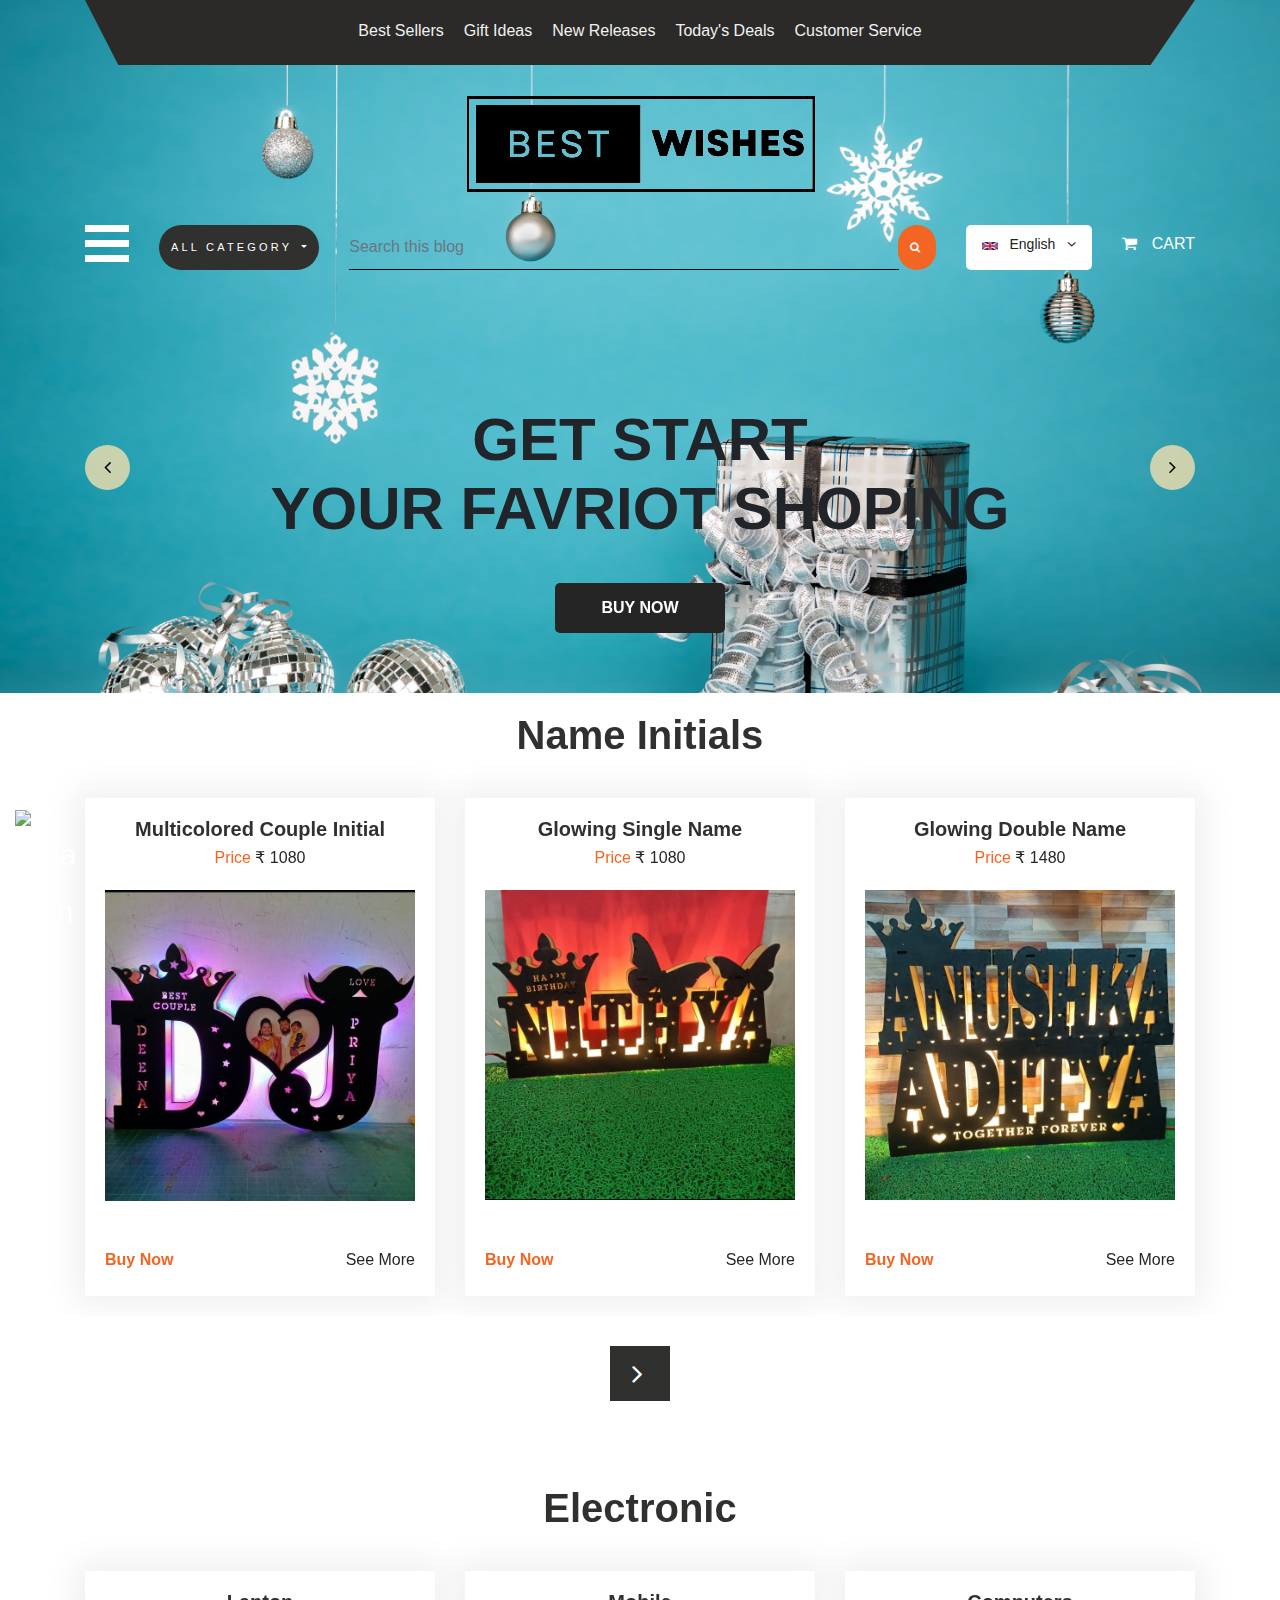
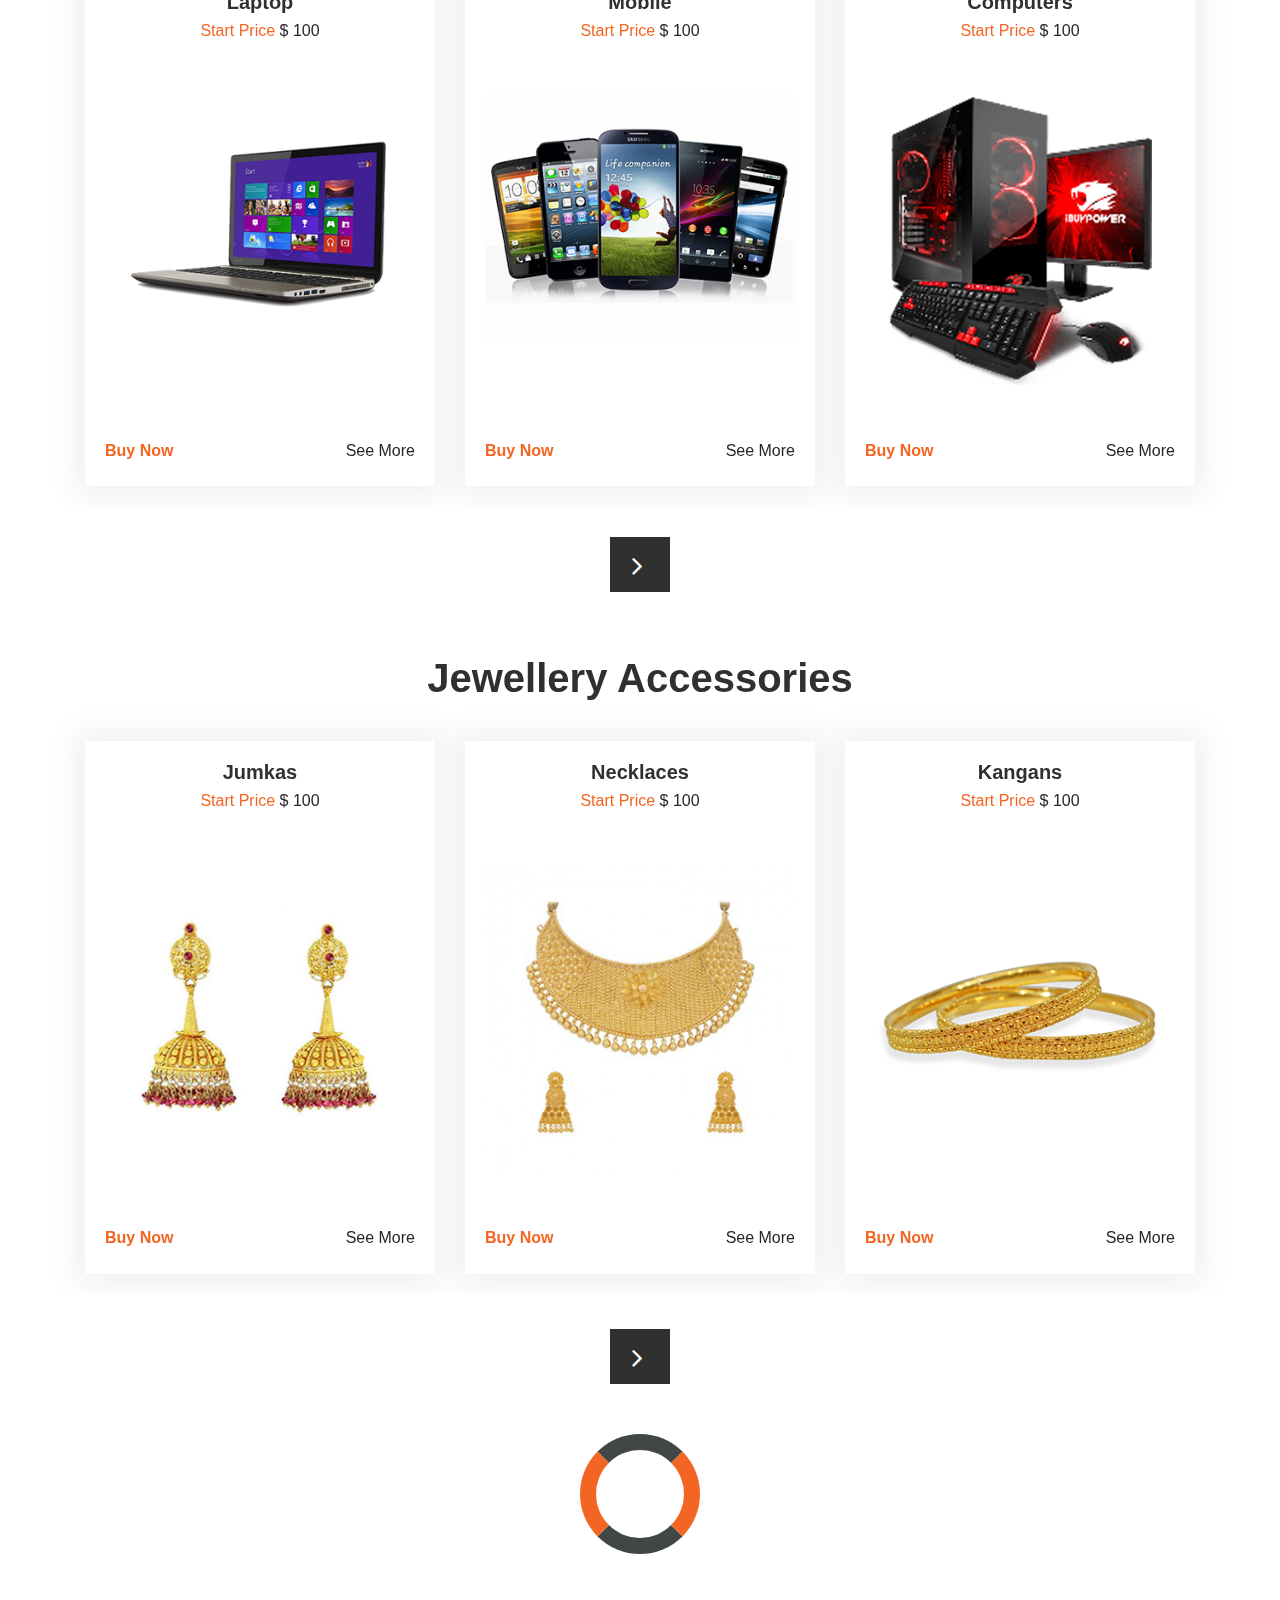
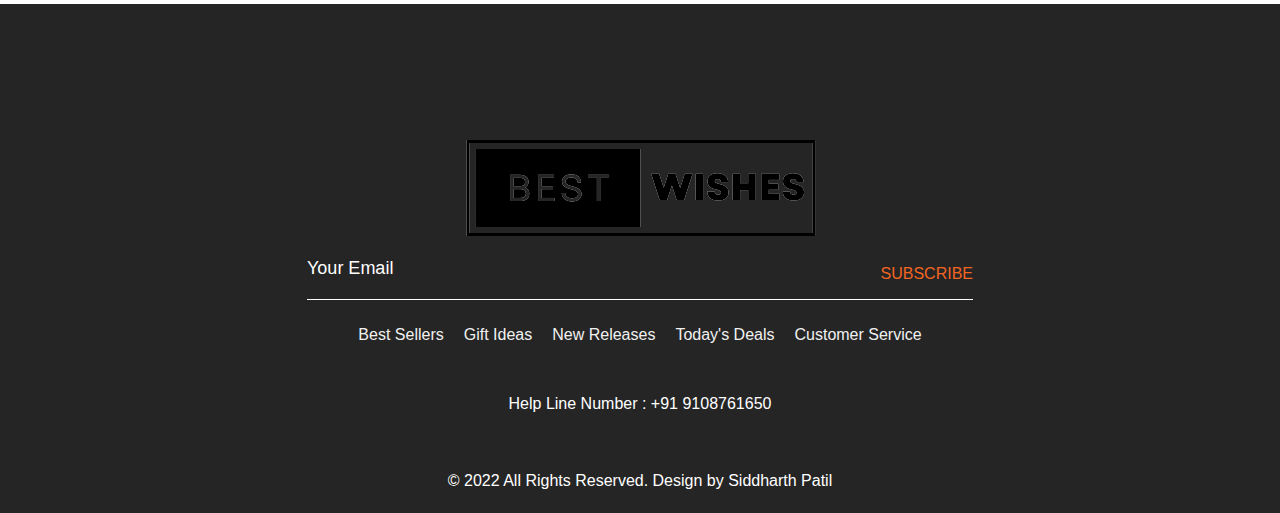
==== commit ede3445e: "details send to number" ====
--- a/index.html
+++ b/index.html
@@ -153,7 +153,7 @@
                         <div class="row">
                            <div class="col-sm-12">
                               <h1 class="banner_taital">Get Start <br>Your favriot shoping</h1>
-                              <div class="buynow_bt"><a href="#">Buy Now</a></div>
+                              <div class="buynow_bt"><a href="#name_initials">Buy Now</a></div>
                            </div>
                         </div>
                      </div>
@@ -161,7 +161,7 @@
                         <div class="row">
                            <div class="col-sm-12">
                               <h1 class="banner_taital">Best Gift <br>For your Friends</h1>
-                              <div class="buynow_bt"><a href="#">Buy Now</a></div>
+                              <div class="buynow_bt"><a href="#name_initials">Buy Now</a></div>
                            </div>
                         </div>
                      </div>
@@ -169,7 +169,7 @@
                         <div class="row">
                            <div class="col-sm-12">
                               <h1 class="banner_taital">Best Gift <br>For your Family Member</h1>
-                              <div class="buynow_bt"><a href="#">Buy Now</a></div>
+                              <div class="buynow_bt"><a href="#name_initials">Buy Now</a></div>
                            </div>
                         </div>
                      </div>
@@ -177,7 +177,7 @@
                         <div class="row">
                            <div class="col-sm-12">
                               <h1 class="banner_taital">Best Gift <br>For your best person</h1>
-                              <div class="buynow_bt"><a href="#">Buy Now</a></div>
+                              <div class="buynow_bt"><a href="#name_initials">Buy Now</a></div>
                            </div>
                         </div>
                      </div>
@@ -198,7 +198,7 @@
       <div class="fashion_section" id="name_initials">
          <div id="main_slider" class="carousel slide" data-ride="carousel">
             <div class="carousel-inner">
-               <div class="carousel-item active">
+               <div class="carousel-item active mb-carousel">
                   <div class="container">
                      <h1 class="fashion_taital">Name Initials</h1>
                      <div class="fashion_section_2">
@@ -209,7 +209,7 @@
                                  <p class="price_text">Price  <span style="color: #262626;">₹ 1080</span></p>
                                  <div class="tshirt_img"><img src="images/Name_Initials/Multicolored_couple_Initial.jpg"></div>
                                  <div class="btn_main">
-                                    <div class="buy_bt"><a href="byunow.html">Buy Now</a></div>
+                                    <div class="buy_bt"><a href="itemByupage.html">Buy Now</a></div>
                                     <div class="seemore_bt"><a href="#">See More</a></div>
                                  </div>
                               </div>
@@ -220,7 +220,7 @@
                                  <p class="price_text">Price  <span style="color: #262626;">₹ 1080</span></p>
                                  <div class="tshirt_img"><img src="images/Name_Initials/glowing_single_name.jpg"></div>
                                  <div class="btn_main">
-                                    <div class="buy_bt"><a href="#">Buy Now</a></div>
+                                    <div class="buy_bt"><a href="itemByupage.html">Buy Now</a></div>
                                     <div class="seemore_bt"><a href="#">See More</a></div>
                                  </div>
                               </div>
@@ -231,16 +231,16 @@
                                  <p class="price_text">Price  <span style="color: #262626;">₹ 1480</span></p>
                                  <div class="tshirt_img"><img src="images/Name_Initials/Glowing_Double_name.jpg"></div>
                                  <div class="btn_main">
-                                    <div class="buy_bt"><a href="#">Buy Now</a></div>
-                                    <div class="seemore_bt"><a href="#">See More</a></div>
-                                 </div>
-                              </div>
-                           </div>
-                        </div>
-                     </div>
-                  </div>
-               </div>
-               <div class="carousel-item">
+                                    <div class="buy_bt"><a href="itemByupage.html">Buy Now</a></div>
+                                    <div class="seemore_bt"><a href="#">See More</a></div>
+                                 </div>
+                              </div>
+                           </div>
+                        </div>
+                     </div>
+                  </div>
+               </div>
+               <div class="carousel-item mb-carousel">
                   <div class="container">
                      <h1 class="fashion_taital">Name Initials</h1>
                      <div class="fashion_section_2">
@@ -251,7 +251,7 @@
                                  <p class="price_text">Price  <span style="color: #262626;">₹ 1080.00</span></p>
                                  <div class="tshirt_img"><img src="images/Name_Initials/Led_Name_table_Top.jpg"></div>
                                  <div class="btn_main">
-                                    <div class="buy_bt"><a href="#">Buy Now</a></div>
+                                    <div class="buy_bt"><a href="itemByupage.html">Buy Now</a></div>
                                     <div class="seemore_bt"><a href="#">See More</a></div>
                                  </div>
                               </div>
@@ -262,7 +262,7 @@
                                  <p class="price_text">Price  <span style="color: #262626;">₹ 999</span></p>
                                  <div class="tshirt_img"><img src="images/Name_Initials/Glowing_couple_Initial.jpg"></div>
                                  <div class="btn_main">
-                                    <div class="buy_bt"><a href="#">Buy Now</a></div>
+                                    <div class="buy_bt"><a href="itemByupage.html">Buy Now</a></div>
                                     <div class="seemore_bt"><a href="#">See More</a></div>
                                  </div>
                               </div>
@@ -273,7 +273,7 @@
                                  <p class="price_text">Price  <span style="color: #262626;">₹ 800</span></p>
                                  <div class="tshirt_img"><img src="images/Name_Initials/LED_Initial.jpg"></div>
                                  <div class="btn_main">
-                                    <div class="buy_bt"><a href="#">Buy Now</a></div>
+                                    <div class="buy_bt"><a href="itemByupage.html">Buy Now</a></div>
                                     <div class="seemore_bt"><a href="#">See More</a></div>
                                  </div>
                               </div>
@@ -296,7 +296,7 @@
       <div class="fashion_section" id="keychaines">
          <div id="electronic_main_slider" class="carousel slide" data-ride="carousel">
             <div class="carousel-inner">
-               <div class="carousel-item active">
+               <div class="carousel-item active mb-carousel">
                   <div class="container">
                      <h1 class="fashion_taital">Electronic</h1>
                      <div class="fashion_section_2">
@@ -604,7 +604,7 @@
       </div>
       <!-- copyright section end -->
       <!-- whats-app floating -->
-      <a class="whats-app" href="https://wa.me/9108761650" target="_blank">
+      <a class="whats-app" href="https://wa.me/919108761650" target="_blank">
          <img class="my-float" src="https://proffitify-assets.s3.ap-south-1.amazonaws.com/img/whatsapp.png" alt="Whatsapp-Icon" />
       </a>
       <!-- Javascript files-->
--- a/css/style.css
+++ b/css/style.css
@@ -554,6 +554,7 @@
     width: 100%;
     float: left;
     padding-bottom: 150px;
+    margin-top: 20px;
 }
 
 .fashion_taital {
--- a/css/responsive.css
+++ b/css/responsive.css
@@ -365,8 +365,8 @@
         align-items: center;
     }
     .toggle_icon {
-        cursor: pointer;
-        order: 2;
+        
+        display: none;
     }
     .main {
         margin: 0px 0px 0px 0px;
@@ -378,6 +378,7 @@
         width: auto;
         margin-right: 0px;
         margin-left: 10px;
+        display: none;
     }
     .header_box {
         order: 1;
@@ -387,7 +388,7 @@
         justify-content: space-between;
     }
     .dropdown {
-        display: none;
+        margin-left: 80px;
     }
     .login_menu li {
         float: left;
@@ -403,6 +404,9 @@
     .banner_taital {
         font-size: 24px;
     }
+    .mb-carousel {
+        display: block;
+    }
     #my_slider a.carousel-control-prev {
         top: -10px;
     }
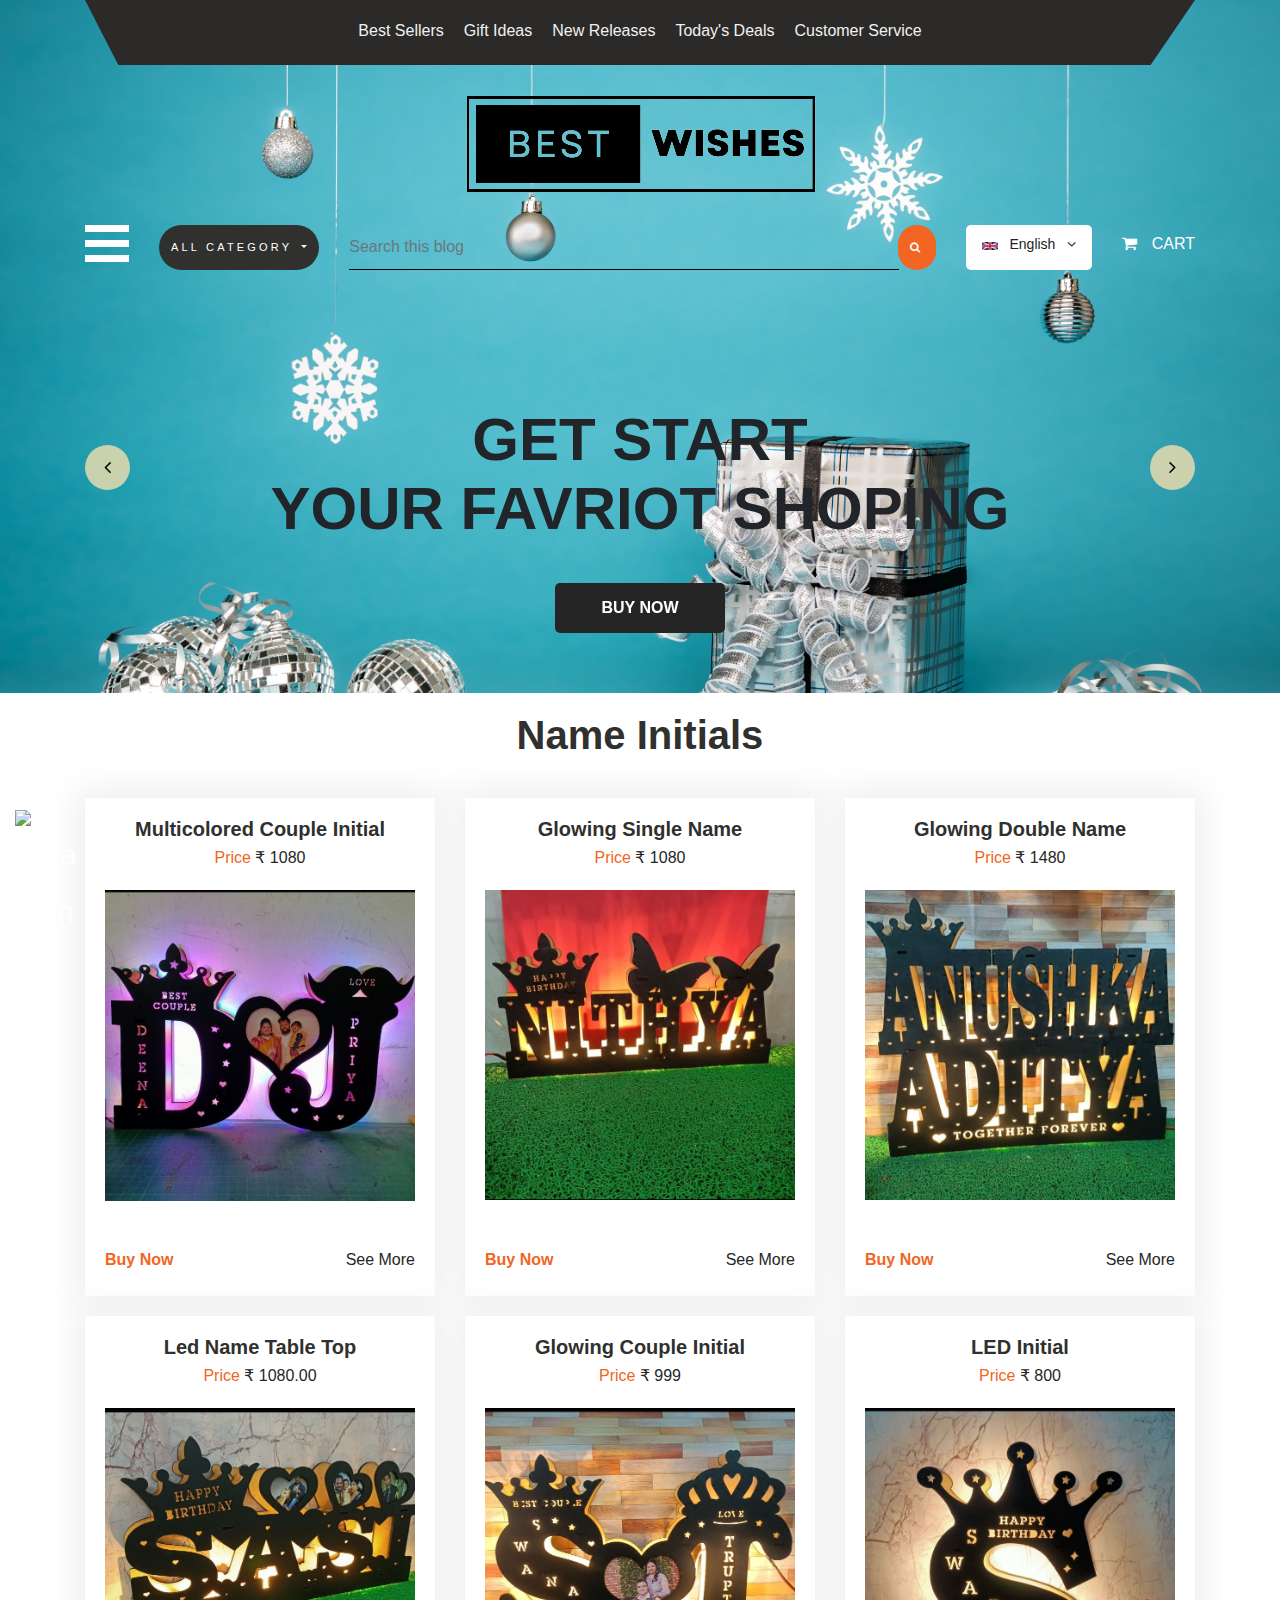
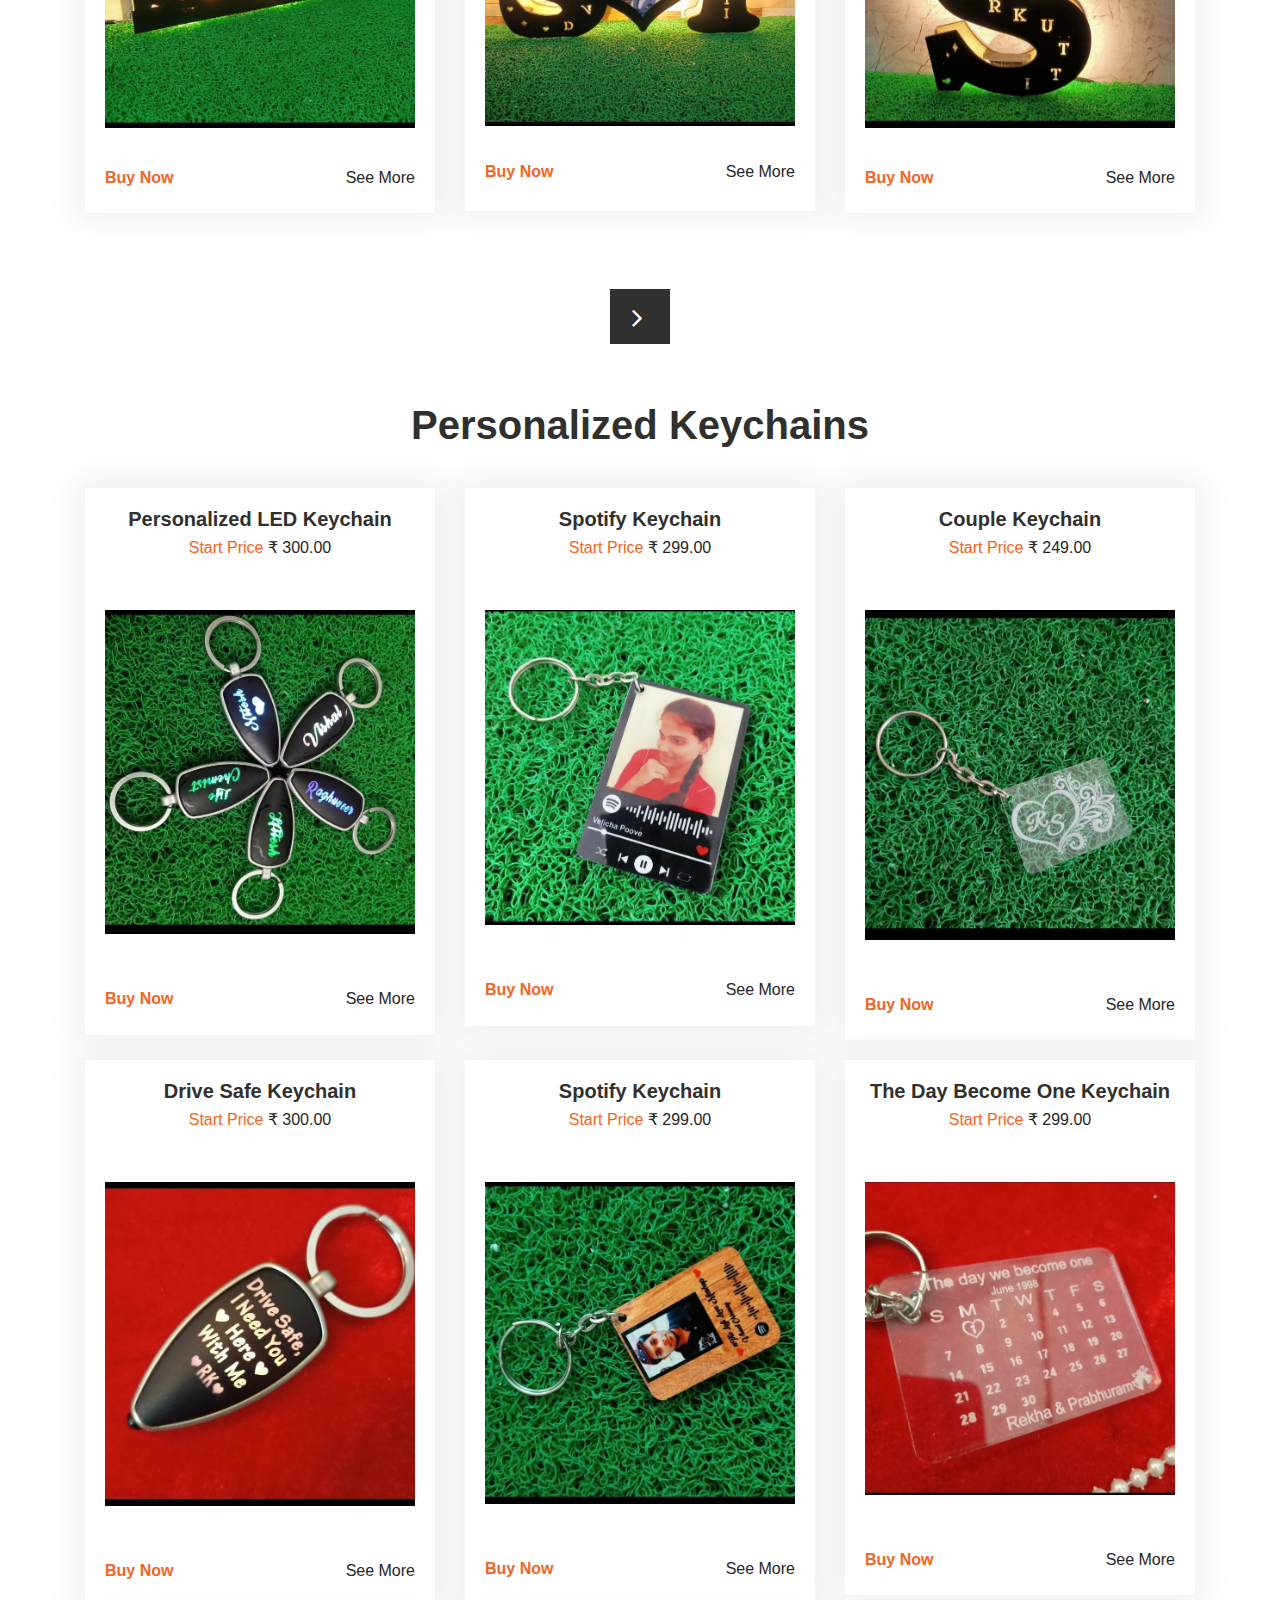
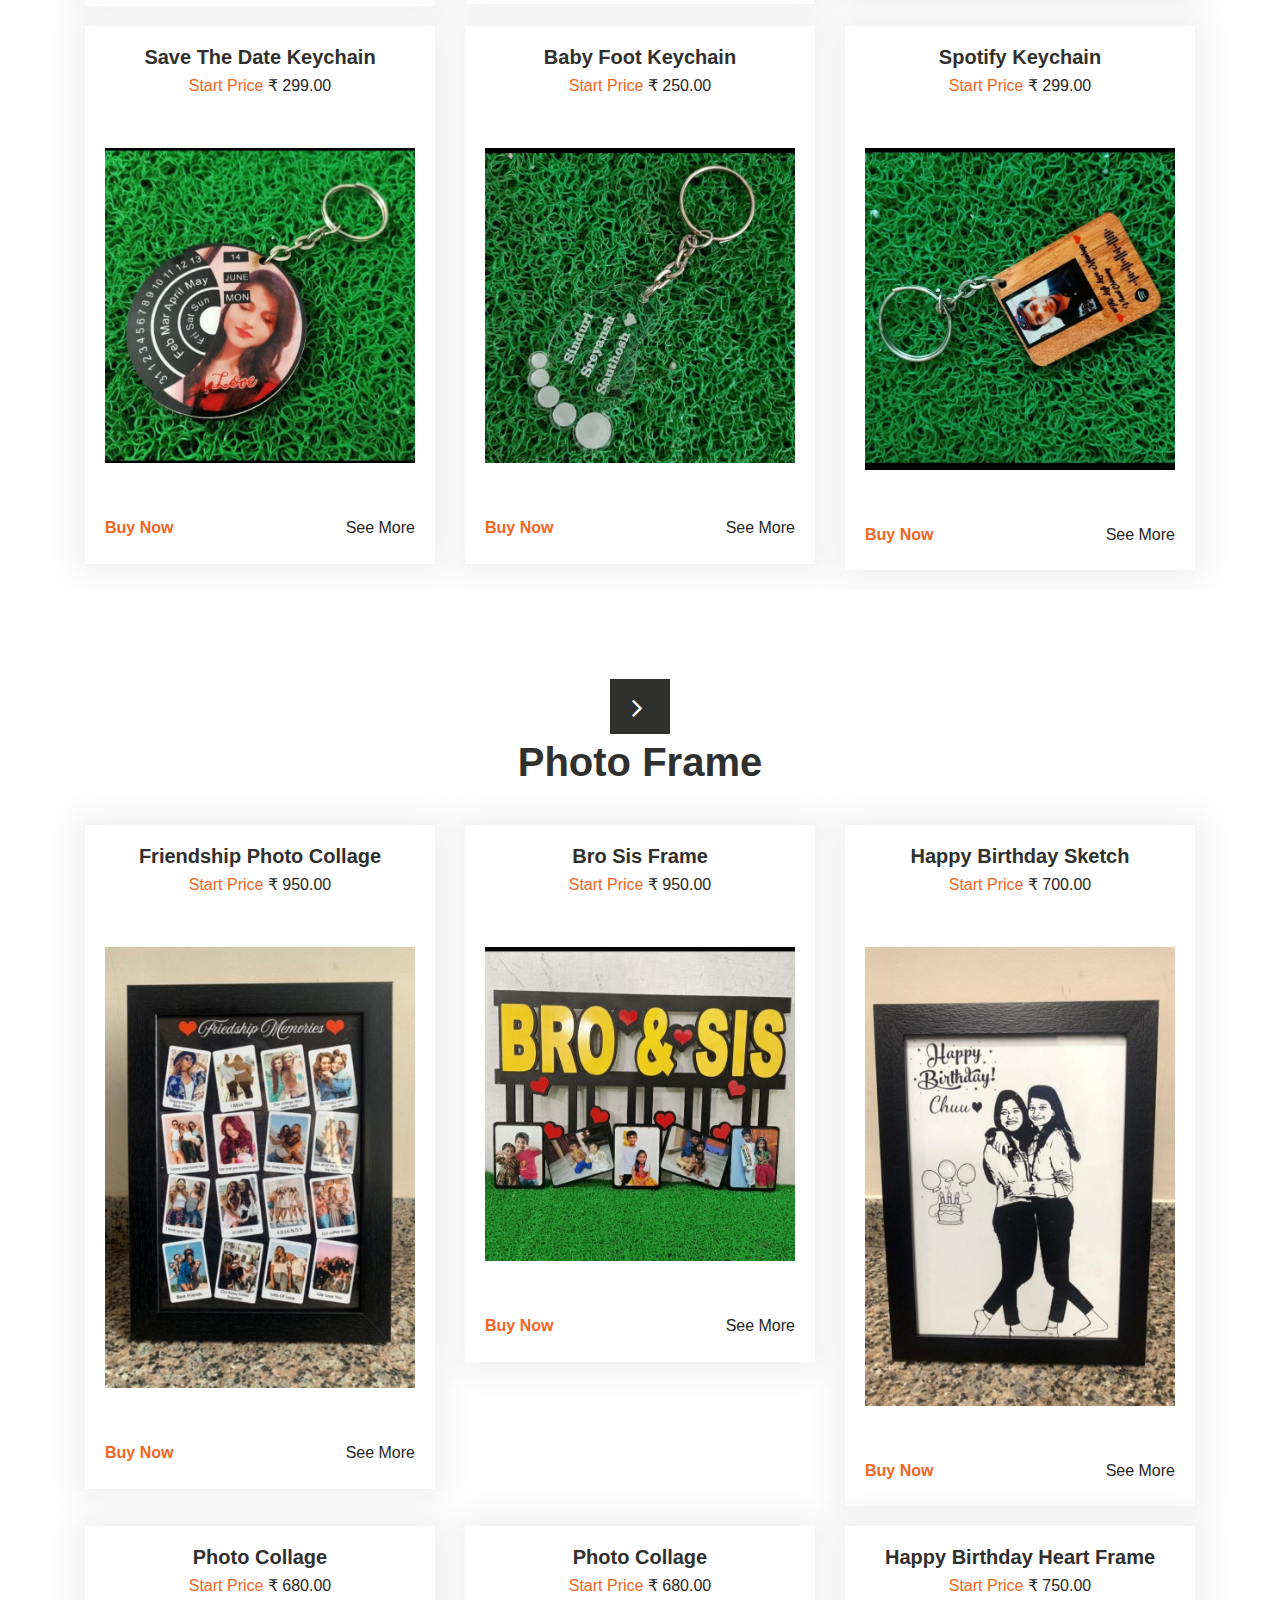
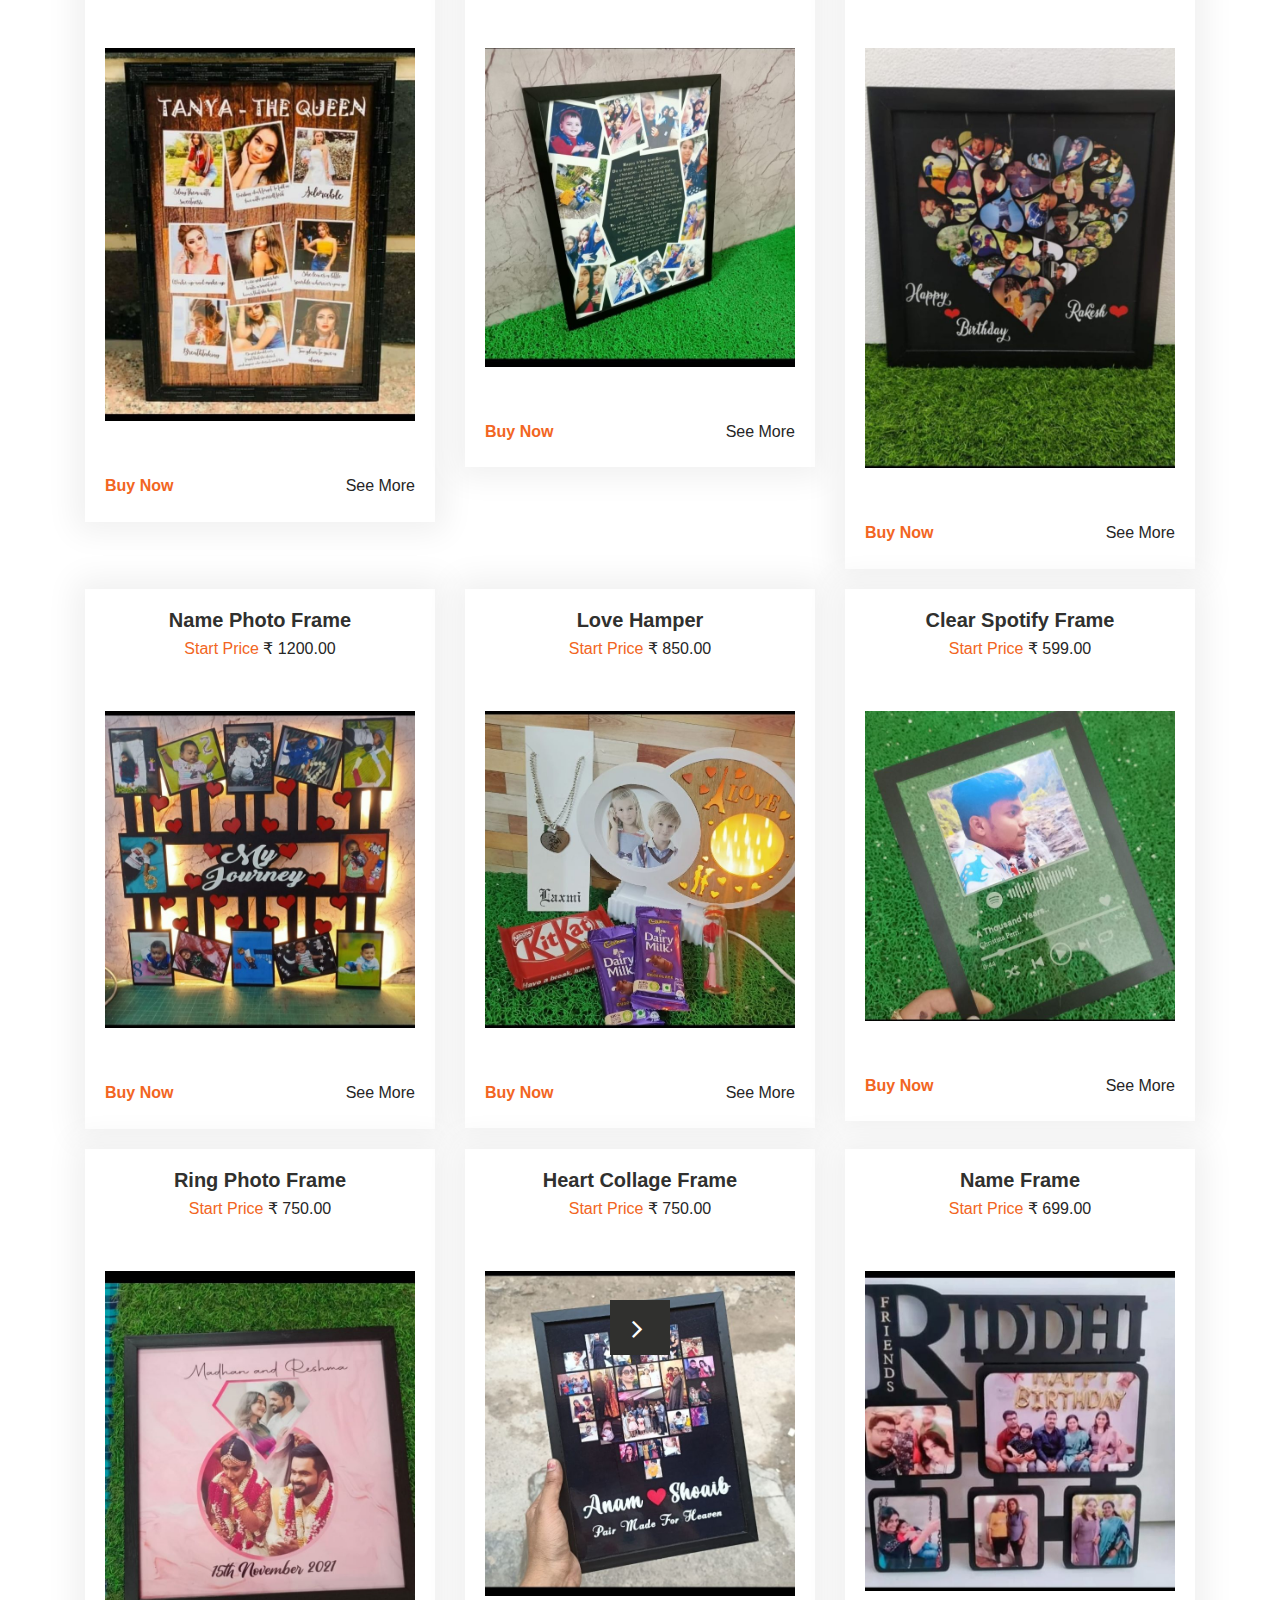
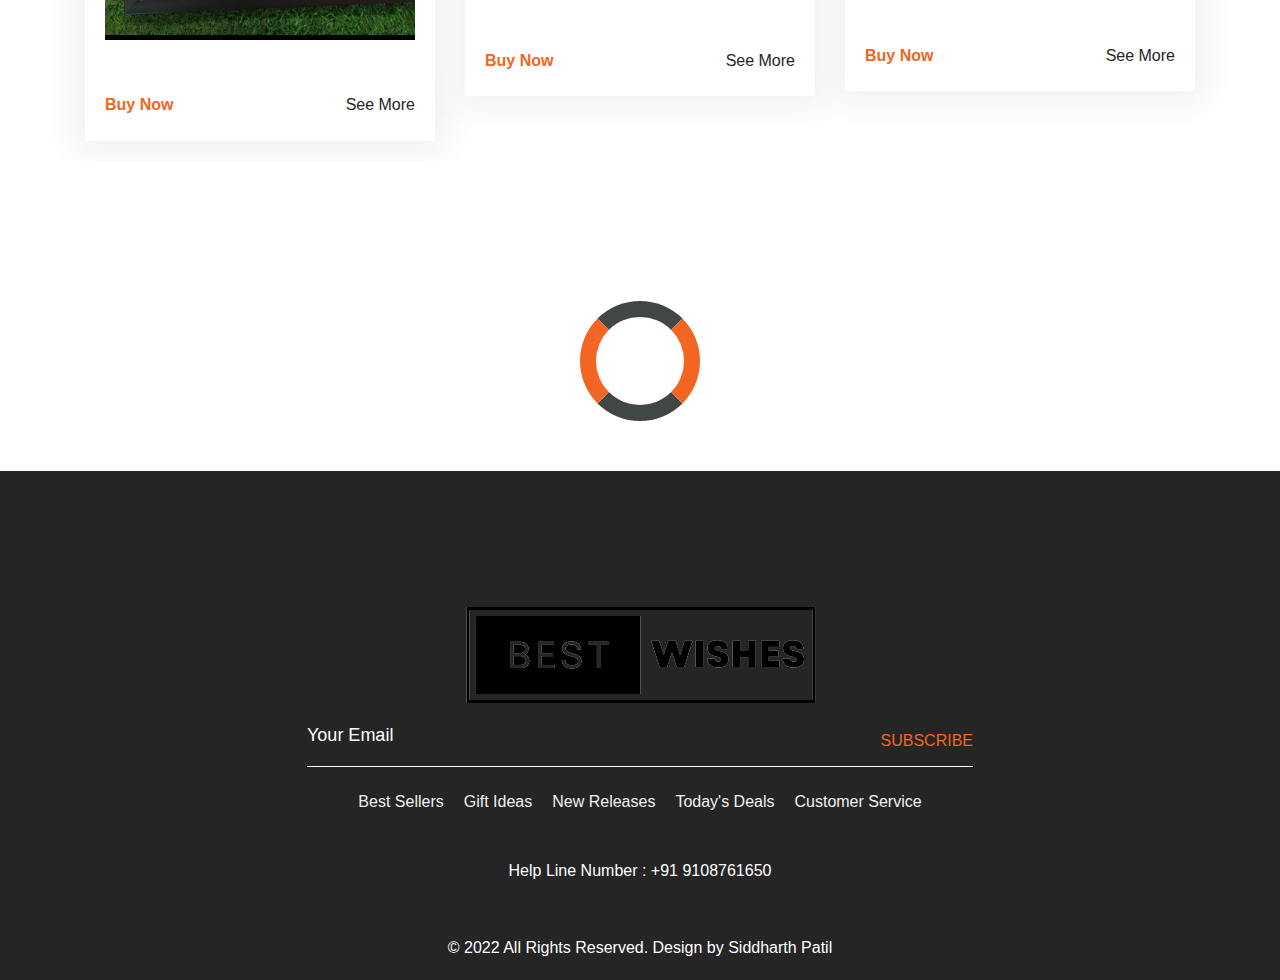
==== commit 370013aa: "added to category" ====
--- a/index.html
+++ b/index.html
@@ -98,7 +98,7 @@
                         <a class="dropdown-item" href="#">Combo</a>
                         <a class="dropdown-item" href="#">Chocolates</a>
                         <a class="dropdown-item" href="#">Name Plate</a>
-                        <a class="dropdown-item" href="#">Photo Frame</a>
+                        <a class="dropdown-item" href="#photo_frame">Photo Frame</a>
                         <a class="dropdown-item" href="#">Calendar</a>
                         <a class="dropdown-item" href="#">Gifts for valentine's</a>
                         <a class="dropdown-item" href="#">Neon Signs</a>
@@ -198,7 +198,7 @@
       <div class="fashion_section" id="name_initials">
          <div id="main_slider" class="carousel slide" data-ride="carousel">
             <div class="carousel-inner">
-               <div class="carousel-item active mb-carousel">
+               <div class=" mb-carousel">
                   <div class="container">
                      <h1 class="fashion_taital">Name Initials</h1>
                      <div class="fashion_section_2">
@@ -236,15 +236,6 @@
                                  </div>
                               </div>
                            </div>
-                        </div>
-                     </div>
-                  </div>
-               </div>
-               <div class="carousel-item mb-carousel">
-                  <div class="container">
-                     <h1 class="fashion_taital">Name Initials</h1>
-                     <div class="fashion_section_2">
-                        <div class="row">
                            <div class="col-lg-4 col-sm-4">
                               <div class="box_main">
                                  <h4 class="shirt_text">Led Name Table Top</h4>
@@ -282,6 +273,7 @@
                      </div>
                   </div>
                </div>
+               
             </div>
             <a class="carousel-control-prev" href="#main_slider" role="button" data-slide="prev">
             <i class="fa fa-angle-left"></i>
@@ -296,40 +288,106 @@
       <div class="fashion_section" id="keychaines">
          <div id="electronic_main_slider" class="carousel slide" data-ride="carousel">
             <div class="carousel-inner">
-               <div class="carousel-item active mb-carousel">
+               <div class=" mb-carousel">
                   <div class="container">
-                     <h1 class="fashion_taital">Electronic</h1>
+                     <h1 class="fashion_taital">Personalized Keychains</h1>
                      <div class="fashion_section_2">
                         <div class="row">
                            <div class="col-lg-4 col-sm-4">
                               <div class="box_main">
-                                 <h4 class="shirt_text">Laptop</h4>
-                                 <p class="price_text">Start Price  <span style="color: #262626;">$ 100</span></p>
-                                 <div class="electronic_img"><img src="images/laptop-img.png"></div>
-                                 <div class="btn_main">
-                                    <div class="buy_bt"><a href="#">Buy Now</a></div>
-                                    <div class="seemore_bt"><a href="#">See More</a></div>
-                                 </div>
-                              </div>
-                           </div>
-                           <div class="col-lg-4 col-sm-4">
-                              <div class="box_main">
-                                 <h4 class="shirt_text">Mobile</h4>
-                                 <p class="price_text">Start Price  <span style="color: #262626;">$ 100</span></p>
-                                 <div class="electronic_img"><img src="images/mobile-img.png"></div>
-                                 <div class="btn_main">
-                                    <div class="buy_bt"><a href="#">Buy Now</a></div>
-                                    <div class="seemore_bt"><a href="#">See More</a></div>
-                                 </div>
-                              </div>
-                           </div>
-                           <div class="col-lg-4 col-sm-4">
-                              <div class="box_main">
-                                 <h4 class="shirt_text">Computers</h4>
-                                 <p class="price_text">Start Price  <span style="color: #262626;">$ 100</span></p>
-                                 <div class="electronic_img"><img src="images/computer-img.png"></div>
-                                 <div class="btn_main">
-                                    <div class="buy_bt"><a href="#">Buy Now</a></div>
+                                 <h4 class="shirt_text">Personalized LED Keychain</h4>
+                                 <p class="price_text">Start Price  <span style="color: #262626;">₹ 300.00</span></p>
+                                 <div class="electronic_img"><img src="images/Personalized_keychains/Personalized_led_keychain.jpg"></div>
+                                 <div class="btn_main">
+                                    <div class="buy_bt"><a href="itemByupage.html">Buy Now</a></div>
+                                    <div class="seemore_bt"><a href="#">See More</a></div>
+                                 </div>
+                              </div>
+                           </div>
+                           <div class="col-lg-4 col-sm-4">
+                              <div class="box_main">
+                                 <h4 class="shirt_text">Spotify Keychain</h4>
+                                 <p class="price_text">Start Price  <span style="color: #262626;">₹ 299.00</span></p>
+                                 <div class="electronic_img"><img src="images/Personalized_keychains/spotify_keychain.jpg"></div>
+                                 <div class="btn_main">
+                                    <div class="buy_bt"><a href="itemByupage.html">Buy Now</a></div>
+                                    <div class="seemore_bt"><a href="#">See More</a></div>
+                                 </div>
+                              </div>
+                           </div>
+                           <div class="col-lg-4 col-sm-4">
+                              <div class="box_main">
+                                 <h4 class="shirt_text">Couple Keychain</h4>
+                                 <p class="price_text">Start Price  <span style="color: #262626;">₹ 249.00</span></p>
+                                 <div class="electronic_img"><img src="images/Personalized_keychains/couple_keychain.jpg"></div>
+                                 <div class="btn_main">
+                                    <div class="buy_bt"><a href="itemByupage.html">Buy Now</a></div>
+                                    <div class="seemore_bt"><a href="#">See More</a></div>
+                                 </div>
+                              </div>
+                           </div>
+                           <div class="col-lg-4 col-sm-4">
+                              <div class="box_main">
+                                 <h4 class="shirt_text">Drive Safe Keychain</h4>
+                                 <p class="price_text">Start Price  <span style="color: #262626;">₹ 300.00</span></p>
+                                 <div class="electronic_img"><img src="images/Personalized_keychains/drive_safe_keychain.jpg"></div>
+                                 <div class="btn_main">
+                                    <div class="buy_bt"><a href="itemByupage.html">Buy Now</a></div>
+                                    <div class="seemore_bt"><a href="#">See More</a></div>
+                                 </div>
+                              </div>
+                           </div>
+                           <div class="col-lg-4 col-sm-4">
+                              <div class="box_main">
+                                 <h4 class="shirt_text">Spotify Keychain</h4>
+                                 <p class="price_text">Start Price  <span style="color: #262626;">₹ 299.00</span></p>
+                                 <div class="electronic_img"><img src="images/Personalized_keychains/spotify_keychain2.jpg"></div>
+                                 <div class="btn_main">
+                                    <div class="buy_bt"><a href="itemByupage.html">Buy Now</a></div>
+                                    <div class="seemore_bt"><a href="#">See More</a></div>
+                                 </div>
+                              </div>
+                           </div>
+                           <div class="col-lg-4 col-sm-4">
+                              <div class="box_main">
+                                 <h4 class="shirt_text">The Day Become One Keychain</h4>
+                                 <p class="price_text">Start Price  <span style="color: #262626;">₹ 299.00</span></p>
+                                 <div class="electronic_img"><img src="images/Personalized_keychains/the_day_become_one_keychain.jpg"></div>
+                                 <div class="btn_main">
+                                    <div class="buy_bt"><a href="itemByupage.html">Buy Now</a></div>
+                                    <div class="seemore_bt"><a href="#">See More</a></div>
+                                 </div>
+                              </div>
+                           </div>
+                           <div class="col-lg-4 col-sm-4">
+                              <div class="box_main">
+                                 <h4 class="shirt_text">Save The Date Keychain</h4>
+                                 <p class="price_text">Start Price  <span style="color: #262626;">₹ 299.00</span></p>
+                                 <div class="electronic_img"><img src="images/Personalized_keychains/save_the_date_keychain.jpg"></div>
+                                 <div class="btn_main">
+                                    <div class="buy_bt"><a href="itemByupage.html">Buy Now</a></div>
+                                    <div class="seemore_bt"><a href="#">See More</a></div>
+                                 </div>
+                              </div>
+                           </div>
+                           <div class="col-lg-4 col-sm-4">
+                              <div class="box_main">
+                                 <h4 class="shirt_text">Baby Foot Keychain</h4>
+                                 <p class="price_text">Start Price  <span style="color: #262626;">₹ 250.00</span></p>
+                                 <div class="electronic_img"><img src="images/Personalized_keychains/baby_foot_keychain.jpg"></div>
+                                 <div class="btn_main">
+                                    <div class="buy_bt"><a href="itemByupage.html">Buy Now</a></div>
+                                    <div class="seemore_bt"><a href="#">See More</a></div>
+                                 </div>
+                              </div>
+                           </div>
+                           <div class="col-lg-4 col-sm-4">
+                              <div class="box_main">
+                                 <h4 class="shirt_text">Spotify Keychain</h4>
+                                 <p class="price_text">Start Price  <span style="color: #262626;">₹ 299.00</span></p>
+                                 <div class="electronic_img"><img src="images/Personalized_keychains/spotify_keychain2.jpg"></div>
+                                 <div class="btn_main">
+                                    <div class="buy_bt"><a href="itemByupage.html">Buy Now</a></div>
                                     <div class="seemore_bt"><a href="#">See More</a></div>
                                  </div>
                               </div>
@@ -338,90 +396,8 @@
                      </div>
                   </div>
                </div>
-               <div class="carousel-item">
-                  <div class="container">
-                     <h1 class="fashion_taital">Electronic</h1>
-                     <div class="fashion_section_2">
-                        <div class="row">
-                           <div class="col-lg-4 col-sm-4">
-                              <div class="box_main">
-                                 <h4 class="shirt_text">Laptop</h4>
-                                 <p class="price_text">Start Price  <span style="color: #262626;">$ 100</span></p>
-                                 <div class="electronic_img"><img src="images/laptop-img.png"></div>
-                                 <div class="btn_main">
-                                    <div class="buy_bt"><a href="#">Buy Now</a></div>
-                                    <div class="seemore_bt"><a href="#">See More</a></div>
-                                 </div>
-                              </div>
-                           </div>
-                           <div class="col-lg-4 col-sm-4">
-                              <div class="box_main">
-                                 <h4 class="shirt_text">Mobile</h4>
-                                 <p class="price_text">Start Price  <span style="color: #262626;">$ 100</span></p>
-                                 <div class="electronic_img"><img src="images/mobile-img.png"></div>
-                                 <div class="btn_main">
-                                    <div class="buy_bt"><a href="#">Buy Now</a></div>
-                                    <div class="seemore_bt"><a href="#">See More</a></div>
-                                 </div>
-                              </div>
-                           </div>
-                           <div class="col-lg-4 col-sm-4">
-                              <div class="box_main">
-                                 <h4 class="shirt_text">Computers</h4>
-                                 <p class="price_text">Start Price  <span style="color: #262626;">$ 100</span></p>
-                                 <div class="electronic_img"><img src="images/computer-img.png"></div>
-                                 <div class="btn_main">
-                                    <div class="buy_bt"><a href="#">Buy Now</a></div>
-                                    <div class="seemore_bt"><a href="#">See More</a></div>
-                                 </div>
-                              </div>
-                           </div>
-                        </div>
-                     </div>
-                  </div>
-               </div>
-               <div class="carousel-item">
-                  <div class="container">
-                     <h1 class="fashion_taital">Electronic</h1>
-                     <div class="fashion_section_2">
-                        <div class="row">
-                           <div class="col-lg-4 col-sm-4">
-                              <div class="box_main">
-                                 <h4 class="shirt_text">Laptop</h4>
-                                 <p class="price_text">Start Price  <span style="color: #262626;">$ 100</span></p>
-                                 <div class="electronic_img"><img src="images/laptop-img.png"></div>
-                                 <div class="btn_main">
-                                    <div class="buy_bt"><a href="#">Buy Now</a></div>
-                                    <div class="seemore_bt"><a href="#">See More</a></div>
-                                 </div>
-                              </div>
-                           </div>
-                           <div class="col-lg-4 col-sm-4">
-                              <div class="box_main">
-                                 <h4 class="shirt_text">Mobile</h4>
-                                 <p class="price_text">Start Price  <span style="color: #262626;">$ 100</span></p>
-                                 <div class="electronic_img"><img src="images/mobile-img.png"></div>
-                                 <div class="btn_main">
-                                    <div class="buy_bt"><a href="#">Buy Now</a></div>
-                                    <div class="seemore_bt"><a href="#">See More</a></div>
-                                 </div>
-                              </div>
-                           </div>
-                           <div class="col-lg-4 col-sm-4">
-                              <div class="box_main">
-                                 <h4 class="shirt_text">Computers</h4>
-                                 <p class="price_text">Start Price  <span style="color: #262626;">$ 100</span></p>
-                                 <div class="electronic_img"><img src="images/computer-img.png"></div>
-                                 <div class="btn_main">
-                                    <div class="buy_bt"><a href="#">Buy Now</a></div>
-                                    <div class="seemore_bt"><a href="#">See More</a></div>
-                                 </div>
-                              </div>
-                           </div>
-                        </div>
-                     </div>
-                  </div>
-               </div>
+               
+               
             </div>
             <a class="carousel-control-prev" href="#electronic_main_slider" role="button" data-slide="prev">
             <i class="fa fa-angle-left"></i>
@@ -433,43 +409,142 @@
       </div>
       <!-- electronic section end -->
       <!-- jewellery  section start -->
-      <div class="jewellery_section">
+      <div class="jewellery_section" id="photo_frame">
          <div id="jewellery_main_slider" class="carousel slide" data-ride="carousel">
             <div class="carousel-inner">
-               <div class="carousel-item active">
+               <div class="mb-carousel">
                   <div class="container">
-                     <h1 class="fashion_taital">Jewellery Accessories</h1>
+                     <h1 class="fashion_taital">Photo Frame</h1>
                      <div class="fashion_section_2">
                         <div class="row">
                            <div class="col-lg-4 col-sm-4">
                               <div class="box_main">
-                                 <h4 class="shirt_text">Jumkas</h4>
-                                 <p class="price_text">Start Price  <span style="color: #262626;">$ 100</span></p>
-                                 <div class="jewellery_img"><img src="images/jhumka-img.png"></div>
-                                 <div class="btn_main">
-                                    <div class="buy_bt"><a href="#">Buy Now</a></div>
-                                    <div class="seemore_bt"><a href="#">See More</a></div>
-                                 </div>
-                              </div>
-                           </div>
-                           <div class="col-lg-4 col-sm-4">
-                              <div class="box_main">
-                                 <h4 class="shirt_text">Necklaces</h4>
-                                 <p class="price_text">Start Price  <span style="color: #262626;">$ 100</span></p>
-                                 <div class="jewellery_img"><img src="images/neklesh-img.png"></div>
-                                 <div class="btn_main">
-                                    <div class="buy_bt"><a href="#">Buy Now</a></div>
-                                    <div class="seemore_bt"><a href="#">See More</a></div>
-                                 </div>
-                              </div>
-                           </div>
-                           <div class="col-lg-4 col-sm-4">
-                              <div class="box_main">
-                                 <h4 class="shirt_text">Kangans</h4>
-                                 <p class="price_text">Start Price  <span style="color: #262626;">$ 100</span></p>
-                                 <div class="jewellery_img"><img src="images/kangan-img.png"></div>
-                                 <div class="btn_main">
-                                    <div class="buy_bt"><a href="#">Buy Now</a></div>
+                                 <h4 class="shirt_text">Friendship Photo Collage</h4>
+                                 <p class="price_text">Start Price  <span style="color: #262626;">₹ 950.00</span></p>
+                                 <div class="jewellery_img"><img src="images/Photo_Frame/friendship_photo_collage.jpg"></div>
+                                 <div class="btn_main">
+                                    <div class="buy_bt"><a href="itemByupage.html">Buy Now</a></div>
+                                    <div class="seemore_bt"><a href="#">See More</a></div>
+                                 </div>
+                              </div>
+                           </div>
+                           <div class="col-lg-4 col-sm-4">
+                              <div class="box_main">
+                                 <h4 class="shirt_text">Bro Sis Frame</h4>
+                                 <p class="price_text">Start Price  <span style="color: #262626;">₹ 950.00</span></p>
+                                 <div class="jewellery_img"><img src="images/Photo_Frame/bro_sis_frame.jpg"></div>
+                                 <div class="btn_main">
+                                    <div class="buy_bt"><a href="itemByupage.html">Buy Now</a></div>
+                                    <div class="seemore_bt"><a href="#">See More</a></div>
+                                 </div>
+                              </div>
+                           </div>
+                           <div class="col-lg-4 col-sm-4">
+                              <div class="box_main">
+                                 <h4 class="shirt_text">Happy Birthday Sketch</h4>
+                                 <p class="price_text">Start Price  <span style="color: #262626;">₹ 700.00</span></p>
+                                 <div class="jewellery_img"><img src="images/Photo_Frame/happy_birthday_sketch.jpg"></div>
+                                 <div class="btn_main">
+                                    <div class="buy_bt"><a href="itemByupage.html">Buy Now</a></div>
+                                    <div class="seemore_bt"><a href="#">See More</a></div>
+                                 </div>
+                              </div>
+                           </div> 
+                           <div class="col-lg-4 col-sm-4">
+                              <div class="box_main">
+                                 <h4 class="shirt_text">Photo Collage</h4>
+                                 <p class="price_text">Start Price  <span style="color: #262626;">₹ 680.00</span></p>
+                                 <div class="jewellery_img"><img src="images/Photo_Frame/photo_collage.jpg"></div>
+                                 <div class="btn_main">
+                                    <div class="buy_bt"><a href="itemByupage.html">Buy Now</a></div>
+                                    <div class="seemore_bt"><a href="#">See More</a></div>
+                                 </div>
+                              </div>
+                           </div> 
+                           <div class="col-lg-4 col-sm-4">
+                              <div class="box_main">
+                                 <h4 class="shirt_text">Photo Collage</h4>
+                                 <p class="price_text">Start Price  <span style="color: #262626;">₹ 680.00</span></p>
+                                 <div class="jewellery_img"><img src="images/Photo_Frame/photo_collage2.jpg"></div>
+                                 <div class="btn_main">
+                                    <div class="buy_bt"><a href="itemByupage.html">Buy Now</a></div>
+                                    <div class="seemore_bt"><a href="#">See More</a></div>
+                                 </div>
+                              </div>
+                           </div> 
+                           <div class="col-lg-4 col-sm-4">
+                              <div class="box_main">
+                                 <h4 class="shirt_text">Happy Birthday Heart Frame</h4>
+                                 <p class="price_text">Start Price  <span style="color: #262626;">₹ 750.00</span></p>
+                                 <div class="jewellery_img"><img src="images/Photo_Frame/happy_birthday_heart_frame.jpg"></div>
+                                 <div class="btn_main">
+                                    <div class="buy_bt"><a href="itemByupage.html">Buy Now</a></div>
+                                    <div class="seemore_bt"><a href="#">See More</a></div>
+                                 </div>
+                              </div>
+                           </div> 
+                           <div class="col-lg-4 col-sm-4">
+                              <div class="box_main">
+                                 <h4 class="shirt_text">Name Photo Frame</h4>
+                                 <p class="price_text">Start Price  <span style="color: #262626;">₹ 1200.00</span></p>
+                                 <div class="jewellery_img"><img src="images/Photo_Frame/name_photo_frame.jpg"></div>
+                                 <div class="btn_main">
+                                    <div class="buy_bt"><a href="itemByupage.html">Buy Now</a></div>
+                                    <div class="seemore_bt"><a href="#">See More</a></div>
+                                 </div>
+                              </div>
+                           </div> 
+                           <div class="col-lg-4 col-sm-4">
+                              <div class="box_main">
+                                 <h4 class="shirt_text">Love Hamper</h4>
+                                 <p class="price_text">Start Price  <span style="color: #262626;">₹ 850.00</span></p>
+                                 <div class="jewellery_img"><img src="images/Photo_Frame/love_hamper.jpg"></div>
+                                 <div class="btn_main">
+                                    <div class="buy_bt"><a href="itemByupage.html">Buy Now</a></div>
+                                    <div class="seemore_bt"><a href="#">See More</a></div>
+                                 </div>
+                              </div>
+                           </div> 
+                           <div class="col-lg-4 col-sm-4">
+                              <div class="box_main">
+                                 <h4 class="shirt_text">Clear Spotify Frame</h4>
+                                 <p class="price_text">Start Price  <span style="color: #262626;">₹ 599.00</span></p>
+                                 <div class="jewellery_img"><img src="images/Photo_Frame/clear_spotify_frame.jpg"></div>
+                                 <div class="btn_main">
+                                    <div class="buy_bt"><a href="itemByupage.html">Buy Now</a></div>
+                                    <div class="seemore_bt"><a href="#">See More</a></div>
+                                 </div>
+                              </div>
+                           </div> 
+                           <div class="col-lg-4 col-sm-4">
+                              <div class="box_main">
+                                 <h4 class="shirt_text">Ring Photo Frame</h4>
+                                 <p class="price_text">Start Price  <span style="color: #262626;">₹ 750.00</span></p>
+                                 <div class="jewellery_img"><img src="images/Photo_Frame/ring_photo_frame.jpg"></div>
+                                 <div class="btn_main">
+                                    <div class="buy_bt"><a href="itemByupage.html">Buy Now</a></div>
+                                    <div class="seemore_bt"><a href="#">See More</a></div>
+                                 </div>
+                              </div>
+                           </div> 
+                           <div class="col-lg-4 col-sm-4">
+                              <div class="box_main">
+                                 <h4 class="shirt_text">Heart Collage Frame</h4>
+                                 <p class="price_text">Start Price  <span style="color: #262626;">₹ 750.00</span></p>
+                                 <div class="jewellery_img"><img src="images/Photo_Frame/heart_collage_frame.jpg"></div>
+                                 <div class="btn_main">
+                                    <div class="buy_bt"><a href="itemByupage.html">Buy Now</a></div>
+                                    <div class="seemore_bt"><a href="#">See More</a></div>
+                                 </div>
+                              </div>
+                           </div> 
+                           <div class="col-lg-4 col-sm-4">
+                              <div class="box_main">
+                                 <h4 class="shirt_text">Name Frame</h4>
+                                 <p class="price_text">Start Price  <span style="color: #262626;">₹ 699.00</span></p>
+                                 <div class="jewellery_img"><img src="images/Photo_Frame/name_frame.jpg"></div>
+                                 <div class="btn_main">
+                                    <div class="buy_bt"><a href="itemByupage.html">Buy Now</a></div>
                                     <div class="seemore_bt"><a href="#">See More</a></div>
                                  </div>
                               </div>
@@ -478,90 +553,8 @@
                      </div>
                   </div>
                </div>
-               <div class="carousel-item">
-                  <div class="container">
-                     <h1 class="fashion_taital">Jewellery Accessories</h1>
-                     <div class="fashion_section_2">
-                        <div class="row">
-                           <div class="col-lg-4 col-sm-4">
-                              <div class="box_main">
-                                 <h4 class="shirt_text">Jumkas</h4>
-                                 <p class="price_text">Start Price  <span style="color: #262626;">$ 100</span></p>
-                                 <div class="jewellery_img"><img src="images/jhumka-img.png"></div>
-                                 <div class="btn_main">
-                                    <div class="buy_bt"><a href="#">Buy Now</a></div>
-                                    <div class="seemore_bt"><a href="#">See More</a></div>
-                                 </div>
-                              </div>
-                           </div>
-                           <div class="col-lg-4 col-sm-4">
-                              <div class="box_main">
-                                 <h4 class="shirt_text">Necklaces</h4>
-                                 <p class="price_text">Start Price  <span style="color: #262626;">$ 100</span></p>
-                                 <div class="jewellery_img"><img src="images/neklesh-img.png"></div>
-                                 <div class="btn_main">
-                                    <div class="buy_bt"><a href="#">Buy Now</a></div>
-                                    <div class="seemore_bt"><a href="#">See More</a></div>
-                                 </div>
-                              </div>
-                           </div>
-                           <div class="col-lg-4 col-sm-4">
-                              <div class="box_main">
-                                 <h4 class="shirt_text">Kangans</h4>
-                                 <p class="price_text">Start Price  <span style="color: #262626;">$ 100</span></p>
-                                 <div class="jewellery_img"><img src="images/kangan-img.png"></div>
-                                 <div class="btn_main">
-                                    <div class="buy_bt"><a href="#">Buy Now</a></div>
-                                    <div class="seemore_bt"><a href="#">See More</a></div>
-                                 </div>
-                              </div>
-                           </div>
-                        </div>
-                     </div>
-                  </div>
-               </div>
-               <div class="carousel-item">
-                  <div class="container">
-                     <h1 class="fashion_taital">Jewellery Accessories</h1>
-                     <div class="fashion_section_2">
-                        <div class="row">
-                           <div class="col-lg-4 col-sm-4">
-                              <div class="box_main">
-                                 <h4 class="shirt_text">Jumkas</h4>
-                                 <p class="price_text">Start Price  <span style="color: #262626;">$ 100</span></p>
-                                 <div class="jewellery_img"><img src="images/jhumka-img.png"></div>
-                                 <div class="btn_main">
-                                    <div class="buy_bt"><a href="#">Buy Now</a></div>
-                                    <div class="seemore_bt"><a href="#">See More</a></div>
-                                 </div>
-                              </div>
-                           </div>
-                           <div class="col-lg-4 col-sm-4">
-                              <div class="box_main">
-                                 <h4 class="shirt_text">Necklaces</h4>
-                                 <p class="price_text">Start Price  <span style="color: #262626;">$ 100</span></p>
-                                 <div class="jewellery_img"><img src="images/neklesh-img.png"></div>
-                                 <div class="btn_main">
-                                    <div class="buy_bt"><a href="#">Buy Now</a></div>
-                                    <div class="seemore_bt"><a href="#">See More</a></div>
-                                 </div>
-                              </div>
-                           </div>
-                           <div class="col-lg-4 col-sm-4">
-                              <div class="box_main">
-                                 <h4 class="shirt_text">Kangans</h4>
-                                 <p class="price_text">Start Price  <span style="color: #262626;">$ 100</span></p>
-                                 <div class="jewellery_img"><img src="images/kangan-img.png"></div>
-                                 <div class="btn_main">
-                                    <div class="buy_bt"><a href="#">Buy Now</a></div>
-                                    <div class="seemore_bt"><a href="#">See More</a></div>
-                                 </div>
-                              </div>
-                           </div>
-                        </div>
-                     </div>
-                  </div>
-               </div>
+               
+               
             </div>
             <a class="carousel-control-prev" href="#jewellery_main_slider" role="button" data-slide="prev">
             <i class="fa fa-angle-left"></i>
--- a/css/responsive.css
+++ b/css/responsive.css
@@ -352,7 +352,7 @@
     }
 }
 
-@media (max-width: 575px) {
+@media only  screen  and (max-width: 575px) {
     .banner_bg_main {
         background-size: cover;
     }
